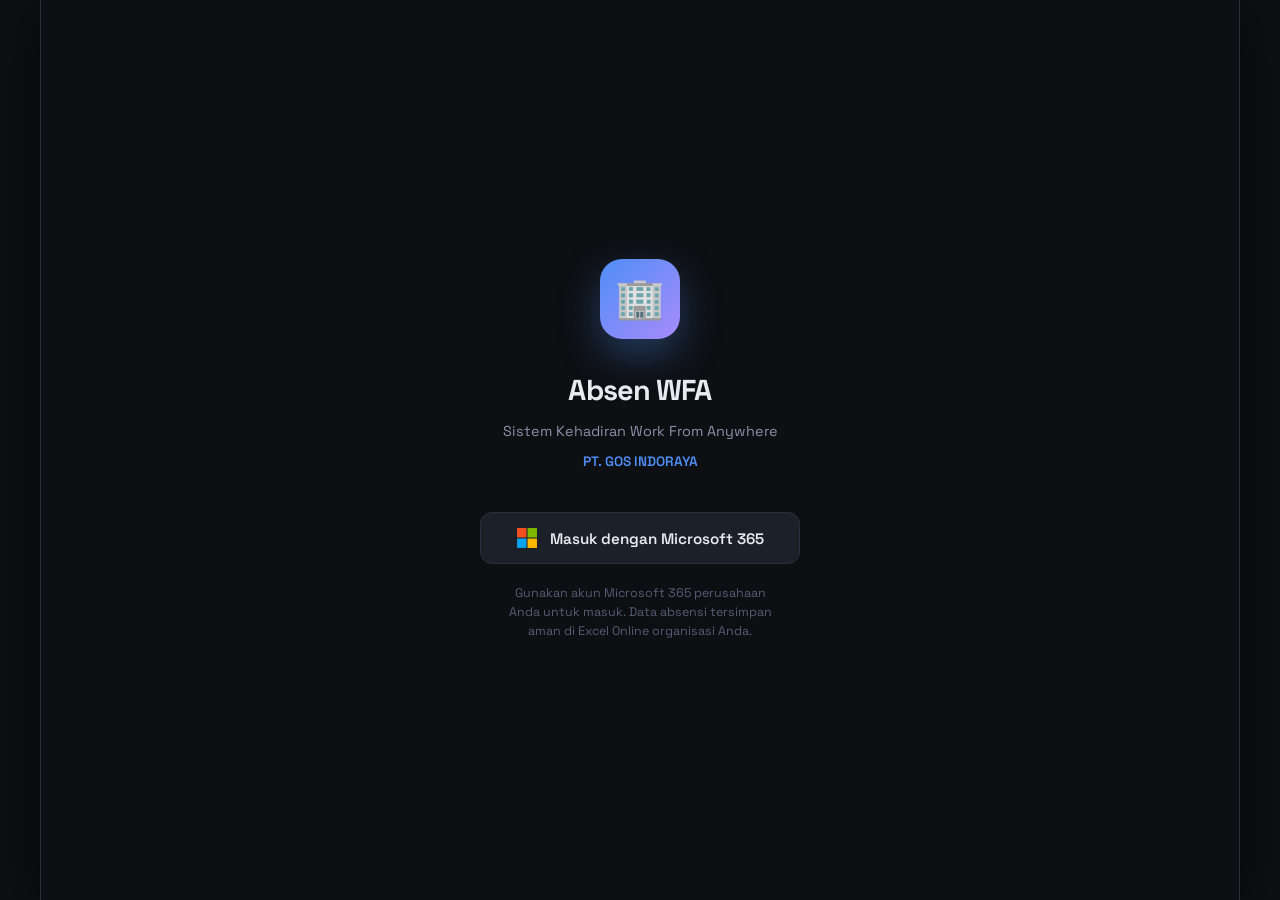
==== index.html @ fa34c110 "Add files via upload" ====
<!DOCTYPE html>
<html lang="id">
<head>
  <meta charset="UTF-8">
  <meta name="viewport" content="width=device-width, initial-scale=1.0, viewport-fit=cover">
  <meta name="theme-color" content="#0d0f12">
  <meta name="description" content="Sistem Absensi WFA Karyawan berbasis Microsoft 365">
  
  <!-- PWA Meta -->
  <meta name="apple-mobile-web-app-capable" content="yes">
  <meta name="apple-mobile-web-app-status-bar-style" content="black-translucent">
  <meta name="apple-mobile-web-app-title" content="Absen WFA">
  <meta name="mobile-web-app-capable" content="yes">
  
  <!-- Icons -->
  <link rel="icon" type="image/svg+xml" href="icons/icon.svg">
  <link rel="apple-touch-icon" href="icons/icon-192.png">
  <link rel="manifest" href="manifest.json">
  
  <!-- Stylesheet -->
  <link rel="stylesheet" href="css/style.css">
  
  <!-- MSAL.js dimuat secara lokal (bypass AdBlocker/DNS issues) -->
  <script src="js/msal-browser.min.js"></script>

  <title>Absen WFA CO</title>
</head>
<body>

<div id="app">

  <!-- ========== TOAST CONTAINER ========== -->
  <div id="toast-container" aria-live="polite"></div>

  <!-- ========== VIEW: LOADING ========== -->
  <div id="view-loading">
    <div class="loading-ring"></div>
    <p id="loading-text">Memulai aplikasi...</p>
  </div>

  <!-- ========== VIEW: LOGIN ========== -->
  <div id="view-login" class="hidden">
    <div class="login-logo" aria-hidden="true">🏢</div>
    <h1 class="login-title">Absen WFA</h1>
    <p class="login-subtitle">Sistem Kehadiran Work From Anywhere</p>
    <p class="company-name" id="company-name">PT. GOS INDORAYA</p>

    <button id="btn-login" class="btn-ms-login">
      <!-- Microsoft Logo SVG -->
      <svg viewBox="0 0 21 21" xmlns="http://www.w3.org/2000/svg" aria-hidden="true">
        <rect x="1" y="1" width="9" height="9" fill="#f25022"/>
        <rect x="11" y="1" width="9" height="9" fill="#7fba00"/>
        <rect x="1" y="11" width="9" height="9" fill="#00a4ef"/>
        <rect x="11" y="11" width="9" height="9" fill="#ffb900"/>
      </svg>
      Masuk dengan Microsoft 365
    </button>

    <p class="login-note">
      Gunakan akun Microsoft 365 perusahaan Anda untuk masuk.
      Data absensi tersimpan aman di Excel Online organisasi Anda.
    </p>

    <div id="login-error" class="error-msg hidden"></div>
  </div>

  <!-- ========== APP SHELL (setelah login) ========== -->
  <div id="app-shell" class="hidden">
    
    <!-- Top Bar -->
    <header class="topbar">
      <span class="topbar__logo">Absen<span>WFA</span></span>
      <div class="topbar__actions">
        <div class="user-avatar" id="topbar-avatar" title="Profil saya"></div>
        <button class="btn-icon" id="btn-logout" title="Keluar">
          <svg width="16" height="16" viewBox="0 0 24 24" fill="none" stroke="currentColor" stroke-width="2.5">
            <path d="M9 21H5a2 2 0 0 1-2-2V5a2 2 0 0 1 2-2h4M16 17l5-5-5-5M21 12H9"/>
          </svg>
        </button>
      </div>
    </header>

    <!-- Main Content Area -->
    <main class="main-content">

      <!-- ===== TAB 1: KALENDER WFA ===== -->
      <section id="view-calendar" class="hidden">
        <div class="section-header">
          <div>
            <h2 class="section-title">Kalender WFA Karyawan</h2>
            <p class="section-sub" id="calendar-month-label">-</p>
          </div>
        </div>
        <div class="month-nav">
          <button class="btn-sm" id="btn-cal-prev">◀</button>
          <button class="btn-sm" id="btn-cal-next">▶</button>
        </div>
        <div class="calendar-container">
          <div class="calendar-grid-header">
            <div>Sen</div><div>Sel</div><div>Rab</div><div>Kam</div><div>Jum</div><div>Sab</div><div>Min</div>
          </div>
          <div id="calendar-days-container" class="calendar-grid-days"></div>
        </div>
      </section>

      <!-- ===== TAB 2: ABSEN WFA ===== -->
      <section id="view-absen" class="hidden">
        
        <!-- Greeting Card -->
        <div class="greeting-card">
          <div class="greeting-top">
            <div class="user-avatar greeting-avatar" id="dash-avatar"></div>
            <div class="greeting-info">
              <h2 id="dash-nama">Nama Karyawan</h2>
              <p id="dash-jabatan">Jabatan • Departemen</p>
            </div>
          </div>
          <div class="live-clock" id="live-clock">--:--:--</div>
          <div class="tanggal-text" id="dash-tanggal">Hari, Tanggal</div>
        </div>

        <!-- Info WFA Hari Ini -->
        <div class="wfa-status-card" id="wfa-status-card">
          <p id="wfa-status-text">Memeriksa jadwal WFA...</p>
        </div>

        <!-- Dashboard Absensi (Hanya tampil jika ada jadwal WFA hari ini) -->
        <div id="absen-dashboard-content" class="hidden">
          <!-- Status Hari Ini -->
          <div class="today-card">
            <div class="today-card__header">
              <span class="today-card__title">Status Hari Ini</span>
              <span class="status-badge" id="dash-status">Belum Absen</span>
            </div>
            <div class="stat-row">
              <div class="stat-card">
                <div class="stat-card__label">Masuk</div>
                <div class="stat-card__value" id="dash-masuk">--:--</div>
              </div>
              <div class="stat-card">
                <div class="stat-card__label">Keluar</div>
                <div class="stat-card__value" id="dash-keluar">--:--</div>
              </div>
              <div class="stat-card">
                <div class="stat-card__label">Durasi</div>
                <div class="stat-card__value" id="dash-durasi">--</div>
              </div>
            </div>
          </div>

          <!-- Tombol Absen -->
          <div class="absen-btns">
            <button class="btn-absen btn-absen--masuk" id="btn-absen-masuk">
              <span class="btn-absen__icon">🟢</span>
              <span>Absen Masuk</span>
              <span class="btn-absen__time" id="info-jam-masuk">07:00–10:00</span>
            </button>
            <button class="btn-absen btn-absen--keluar btn--disabled" id="btn-absen-keluar" disabled>
              <span class="btn-absen__icon">🔴</span>
              <span>Absen Keluar</span>
              <span class="btn-absen__time" id="info-jam-keluar">16:00–20:00</span>
            </button>
          </div>
        </div>

      </section>

      <!-- ===== TAB 3: REQUEST WFA ===== -->
      <section id="view-request" class="hidden">
        <div class="section-header">
          <div>
            <h2 class="section-title">Pengajuan Jadwal WFA</h2>
            <p class="section-sub">Pilih tanggal WFA yang Anda ajukan</p>
          </div>
        </div>

        <!-- Date Picker Card -->
        <div class="request-card">
          <div class="picker-nav">
            <button class="btn-sm" id="btn-picker-prev">◀</button>
            <span id="picker-month-label">-</span>
            <button class="btn-sm" id="btn-picker-next">▶</button>
          </div>
          <div class="picker-grid-header">
            <div>S</div><div>S</div><div>R</div><div>K</div><div>J</div><div>S</div><div>M</div>
          </div>
          <div id="picker-days-container" class="picker-grid-days"></div>
        </div>

        <!-- Form Details -->
        <div class="request-card" style="margin-top: 16px;">
          <h3 class="card-title">Rangkuman Pengajuan</h3>
          <div class="selected-dates-wrapper">
            <span class="form-label" style="display:block; margin-bottom: 8px;">Tanggal Terpilih:</span>
            <div id="selected-dates-list" class="selected-dates-list">
              <span class="empty-text">Belum ada tanggal dipilih. Klik pada kalender di atas.</span>
            </div>
          </div>

          <div class="form-group" style="margin-top: 16px;">
            <label for="req-catatan" class="form-label">Catatan / Alasan WFA *</label>
            <textarea id="req-catatan" class="form-textarea" placeholder="Tuliskan alasan pengajuan WFA Anda..." required></textarea>
          </div>

          <div class="manager-info" id="manager-info-container">
            <span class="label">Atasan yang Menyetujui:</span>
            <strong id="req-manager-email">Memuat data...</strong>
          </div>

          <button class="btn-primary" id="btn-submit-request" style="width: 100%; margin-top: 16px;" disabled>
            Kirim Pengajuan WFA
          </button>
        </div>
      </section>

      <!-- ===== VIEW: PERSATUAN / APPROVAL ATASAN (URL ROUTING) ===== -->
      <section id="view-approval" class="hidden">
        <div class="approval-container">
          <h2 class="section-title" id="approval-title-text">Persetujuan Pengajuan WFA</h2>
          
          <div id="approval-loading-state">
            <div class="loading-ring"></div>
            <p style="margin-top: 10px;">Mengambil rincian pengajuan...</p>
          </div>

          <div id="approval-box-content" class="hidden">
            <div class="request-details-card">
              <div class="detail-row">
                <span class="detail-lbl">Karyawan:</span>
                <strong id="app-nama">-</strong>
              </div>
              <div class="detail-row">
                <span class="detail-lbl">NIP:</span>
                <span id="app-nip">-</span>
              </div>
              <div class="detail-row">
                <span class="detail-lbl">Tanggal WFA:</span>
                <div id="app-tanggal-list" class="app-dates-list"></div>
              </div>
              <div class="detail-row" style="flex-direction: column; align-items: flex-start; gap: 4px;">
                <span class="detail-lbl">Alasan Karyawan:</span>
                <p id="app-catatan-karyawan" class="app-comment-p">-</p>
              </div>
            </div>

            <div class="form-group" style="margin-top: 16px;">
              <label for="app-catatan-atasan" class="form-label" id="app-label-atasan">Catatan / Alasan Persetujuan</label>
              <textarea id="app-catatan-atasan" class="form-textarea" placeholder="Contoh: Disetujui, harap standby di Teams..."></textarea>
            </div>

            <div class="approval-actions" style="margin-top: 20px;">
              <button class="btn-primary" id="btn-confirm-approval" style="width: 100%;">
                Konfirmasi Persetujuan
              </button>
              <button class="btn-secondary" id="btn-cancel-approval" style="width: 100%; margin-top: 8px;">
                Batal & Buka Kalender
              </button>
            </div>
          </div>
        </div>
      </section>

      <!-- ===== REKAP (Admin) ===== -->
      <section id="view-rekap" class="hidden">
        <div class="section-header">
          <div>
            <h2 class="section-title">Rekap Absensi</h2>
            <p class="section-sub" id="rekap-periode">-</p>
          </div>
          <button class="btn-sm" id="btn-export-csv">↓ CSV</button>
        </div>
        <div class="search-bar">
          <input type="search" class="search-input" id="rekap-search" 
                 placeholder="Cari nama / NIP...">
        </div>
        <div class="table-wrapper">
          <table class="rekap-table">
            <thead>
              <tr>
                <th>NIP</th>
                <th>Nama</th>
                <th>Tanggal</th>
                <th>Masuk</th>
                <th>Keluar</th>
                <th>Status</th>
              </tr>
            </thead>
            <tbody id="rekap-tbody">
              <tr><td colspan="6" class="loading-cell">Pilih menu untuk memuat.</td></tr>
            </tbody>
          </table>
        </div>
      </section>

      <!-- ===== KARYAWAN (Admin) ===== -->
      <section id="view-karyawan" class="hidden">
        <div class="section-header">
          <h2 class="section-title">Data Karyawan</h2>
        </div>
        <div id="karyawan-list">
          <p class="empty-state">Pilih menu untuk memuat.</p>
        </div>
      </section>

    </main><!-- end main-content -->

    <!-- Bottom Navigation -->
    <nav class="bottom-nav">
      <button class="nav__item nav__item--active" data-nav="calendar">
        <div class="nav__icon">📅</div>
        <span>Kalender WFA</span>
      </button>
      <button class="nav__item" data-nav="absen">
        <div class="nav__icon">🕒</div>
        <span>Absen WFA</span>
      </button>
      <button class="nav__item" data-nav="request">
        <div class="nav__icon">✍️</div>
        <span>Request WFA</span>
      </button>
    </nav>

    <!-- FAB tambah karyawan -->
    <button class="fab hidden" id="btn-tambah-karyawan" title="Tambah Karyawan">+</button>

  </div><!-- end app-shell -->

</div><!-- end #app -->

<!-- ========== MODAL ABSEN ========== -->
<div id="modal-absen" class="modal hidden" role="dialog" aria-modal="true" aria-labelledby="modal-absen-title">
  <div class="modal__sheet">
    <div class="modal__handle"></div>
    <div class="modal__header">
      <h2 class="modal__title" id="modal-absen-title">Absen Masuk</h2>
      <button class="btn-icon" id="btn-close-modal" aria-label="Tutup">✕</button>
    </div>

    <!-- Keterangan -->
    <div class="form-group" style="margin-top: 15px;">
      <label for="absen-keterangan" class="form-label">Keterangan (opsional)</label>
      <textarea id="absen-keterangan" class="form-textarea" 
                placeholder="Contoh: WFA dari rumah, koneksi internet lancar..."></textarea>
    </div>

    <!-- Submit -->
    <button class="btn-primary" id="btn-submit-absen" style="width: 100%; margin-top: 15px;">
      Absen Sekarang
    </button>
  </div>
</div>

<!-- ========== MODAL TAMBAH KARYAWAN ========== -->
<div id="modal-karyawan" class="modal-karyawan hidden" role="dialog" aria-modal="true">
  <div class="modal-karyawan__content">
    <div class="modal__header" style="margin-bottom:20px;">
      <h2 class="modal__title">Tambah Karyawan</h2>
      <button class="btn-icon" id="btn-close-karyawan">✕</button>
    </div>
    
    <form id="form-karyawan" onsubmit="return false;">
      <div class="form-group">
        <label class="form-label">NIP *</label>
        <input type="text" id="k-nip" class="form-input" placeholder="Contoh: 20240001" required>
      </div>
      <div class="form-group">
        <label class="form-label">Nama Lengkap *</label>
        <input type="text" id="k-nama" class="form-input" placeholder="Nama lengkap karyawan" required>
      </div>
      <div class="form-group">
        <label class="form-label">Email Microsoft 365 *</label>
        <input type="email" id="k-email" class="form-input" placeholder="nama@perusahaan.com" required>
      </div>
      <div class="form-group">
        <label class="form-label">Departemen</label>
        <input type="text" id="k-departemen" class="form-input" placeholder="Contoh: Engineering">
      </div>
      <div class="form-group">
        <label class="form-label">Jabatan</label>
        <input type="text" id="k-jabatan" class="form-input" placeholder="Contoh: Software Engineer">
      </div>
      <button type="button" class="btn-primary" id="btn-simpan-karyawan">Simpan</button>
    </form>
  </div>
</div>

<!-- ========== MODAL DETAIL CALENDAR WFA ========== -->
<div id="modal-calendar-detail" class="modal hidden" role="dialog" aria-modal="true" aria-labelledby="modal-calendar-title">
  <div class="modal__sheet">
    <div class="modal__handle"></div>
    <div class="modal__header">
      <h2 class="modal__title" id="modal-calendar-title">Karyawan WFA</h2>
      <button class="btn-icon" id="btn-close-calendar-modal" aria-label="Tutup">✕</button>
    </div>
    
    <div id="calendar-detail-date" style="font-size: 0.95rem; color: var(--accent); font-weight: 600; margin-bottom: 16px; font-family: var(--font-mono);">
      Rabu, 20 Mei 2026
    </div>
    
    <div id="calendar-detail-list" style="display: flex; flex-direction: column; gap: 10px; max-height: 50vh; overflow-y: auto; padding-right: 4px;">
      <!-- List of employees WFA will be appended here dynamically -->
    </div>
  </div>
</div>

<!-- ========== SCRIPTS ========== -->
<script type="module" src="js/app.js"></script>

<script>
  // Tampilkan nama perusahaan dari config
  // (akan diupdate setelah config.js load)
  document.addEventListener('DOMContentLoaded', () => {
    // Fallback jika module belum load
    setTimeout(() => {
      try {
        const companyEl = document.getElementById('company-name');
        if (companyEl && typeof APP_CONFIG !== 'undefined') {
          companyEl.textContent = APP_CONFIG.namaPerusahaan;
        }
      } catch(e) {}
    }, 500);
  });

  // App shell toggle helper
  function showAppShell(show) {
    const shell = document.getElementById('app-shell');
    if (shell) shell.classList.toggle('hidden', !show);
  }

  // Register Service Worker untuk PWA
  if ('serviceWorker' in navigator) {
    window.addEventListener('load', () => {
      navigator.serviceWorker.register('./sw.js')
        .then(reg => console.log('SW registered:', reg.scope))
        .catch(err => console.warn('SW registration failed:', err));
    });
  }
</script>

</body>
</html>
---- css/style.css ----
/* ============================================================
   STYLE.CSS - Absen WFA - Dark Industrial Theme
   ============================================================ */

@import url('https://fonts.googleapis.com/css2?family=Space+Grotesk:wght@300;400;500;600;700&family=JetBrains+Mono:wght@400;500&display=swap');

/* ============================================================
   CSS VARIABLES
   ============================================================ */
:root {
  --bg-base: #0d0f12;
  --bg-surface: #151820;
  --bg-card: #1c2028;
  --bg-elevated: #242830;
  --bg-input: #1a1e26;
  
  --border: #2a2f3d;
  --border-subtle: #1e2330;
  
  --text-primary: #e8eaf0;
  --text-secondary: #8b91a8;
  --text-muted: #555d74;
  
  --accent: #4f8ef7;
  --accent-dim: rgba(79, 142, 247, 0.12);
  --accent-hover: #6ba3ff;
  
  --green: #2dcc8f;
  --green-dim: rgba(45, 204, 143, 0.12);
  --yellow: #f0b429;
  --yellow-dim: rgba(240, 180, 41, 0.12);
  --red: #f05252;
  --red-dim: rgba(240, 82, 82, 0.12);
  --purple: #a78bfa;
  
  --radius-sm: 6px;
  --radius: 12px;
  --radius-lg: 18px;
  --radius-xl: 24px;
  
  --shadow: 0 4px 24px rgba(0,0,0,0.4);
  --shadow-lg: 0 12px 48px rgba(0,0,0,0.6);
  
  --nav-height: 64px;
  --font-mono: 'JetBrains Mono', monospace;
}

/* ============================================================
   RESET & BASE
   ============================================================ */
*, *::before, *::after { box-sizing: border-box; margin: 0; padding: 0; }

html {
  font-size: 16px;
  -webkit-text-size-adjust: 100%;
  height: -webkit-fill-available;
}

body {
  font-family: 'Space Grotesk', sans-serif;
  background: var(--bg-base);
  color: var(--text-primary);
  min-height: 100vh;
  min-height: -webkit-fill-available;
  overflow-x: hidden;
  line-height: 1.6;
}

/* ============================================================
   UTILITY
   ============================================================ */
.hidden { display: none !important; }
.sr-only { position: absolute; width: 1px; height: 1px; overflow: hidden; clip: rect(0,0,0,0); }

/* ============================================================
   APP SHELL
   ============================================================ */
#app {
  width: 100%;
  max-width: 100%;
  margin: 0 auto;
  min-height: 100vh;
  min-height: -webkit-fill-available;
  position: relative;
  display: flex;
  flex-direction: column;
}

/* ============================================================
   TOP BAR
   ============================================================ */
.topbar {
  position: sticky;
  top: 0;
  z-index: 100;
  background: var(--bg-base);
  border-bottom: 1px solid var(--border-subtle);
  padding: 12px 20px;
  display: flex;
  align-items: center;
  justify-content: space-between;
  backdrop-filter: blur(12px);
  -webkit-backdrop-filter: blur(12px);
}

.topbar__logo {
  font-weight: 700;
  font-size: 1.1rem;
  letter-spacing: -0.02em;
  color: var(--text-primary);
}

.topbar__logo span {
  color: var(--accent);
}

.topbar__actions {
  display: flex;
  align-items: center;
  gap: 10px;
}

.user-avatar {
  width: 36px;
  height: 36px;
  border-radius: 50%;
  background: var(--accent-dim);
  border: 2px solid var(--accent);
  display: flex;
  align-items: center;
  justify-content: center;
  font-size: 0.75rem;
  font-weight: 700;
  color: var(--accent);
  background-size: cover;
  background-position: center;
  cursor: pointer;
}

.btn-icon {
  width: 36px;
  height: 36px;
  border-radius: var(--radius-sm);
  background: transparent;
  border: 1px solid var(--border);
  color: var(--text-secondary);
  cursor: pointer;
  display: flex;
  align-items: center;
  justify-content: center;
  font-size: 1rem;
  transition: all 0.2s;
}

.btn-icon:hover {
  border-color: var(--accent);
  color: var(--accent);
  background: var(--accent-dim);
}

/* ============================================================
   MAIN CONTENT
   ============================================================ */
.main-content {
  flex: 1;
  overflow-y: auto;
  padding: 20px;
  padding-bottom: calc(var(--nav-height) + 20px);
}

/* ============================================================
   BOTTOM NAVIGATION
   ============================================================ */
.bottom-nav {
  position: fixed;
  bottom: 0;
  left: 50%;
  transform: translateX(-50%);
  width: 100%;
  max-width: 100%;
  height: var(--nav-height);
  background: var(--bg-surface);
  border-top: 1px solid var(--border);
  display: flex;
  align-items: center;
  justify-content: space-around;
  z-index: 100;
  padding: 0 8px;
  padding-bottom: env(safe-area-inset-bottom, 0);
}

.nav__item {
  flex: 1;
  display: flex;
  flex-direction: column;
  align-items: center;
  gap: 3px;
  padding: 8px 4px;
  border-radius: var(--radius-sm);
  cursor: pointer;
  border: none;
  background: transparent;
  color: var(--text-muted);
  font-family: inherit;
  font-size: 0.68rem;
  font-weight: 500;
  transition: all 0.2s;
  -webkit-tap-highlight-color: transparent;
}

.nav__item:hover,
.nav__item--active {
  color: var(--accent);
}

.nav__item--active .nav__icon {
  background: var(--accent-dim);
  border-color: var(--accent);
}

.nav__icon {
  width: 36px;
  height: 36px;
  border-radius: 10px;
  display: flex;
  align-items: center;
  justify-content: center;
  font-size: 1.1rem;
  border: 1px solid transparent;
  transition: all 0.2s;
}

/* ============================================================
   LOGIN VIEW
   ============================================================ */
#view-login {
  display: flex;
  flex-direction: column;
  align-items: center;
  justify-content: center;
  min-height: 100vh;
  padding: 32px 24px;
  text-align: center;
  background: var(--bg-base);
}

.login-logo {
  width: 80px;
  height: 80px;
  border-radius: 22px;
  background: linear-gradient(135deg, var(--accent) 0%, var(--purple) 100%);
  display: flex;
  align-items: center;
  justify-content: center;
  font-size: 2.5rem;
  margin-bottom: 28px;
  box-shadow: 0 16px 40px rgba(79, 142, 247, 0.35);
  animation: float 3s ease-in-out infinite;
}

@keyframes float {
  0%, 100% { transform: translateY(0); }
  50% { transform: translateY(-8px); }
}

.login-title {
  font-size: 1.8rem;
  font-weight: 700;
  letter-spacing: -0.03em;
  margin-bottom: 6px;
}

.login-subtitle {
  color: var(--text-secondary);
  font-size: 0.9rem;
  margin-bottom: 8px;
}

.company-name {
  font-size: 0.85rem;
  color: var(--accent);
  font-weight: 600;
  margin-bottom: 40px;
}

.btn-ms-login {
  display: flex;
  align-items: center;
  gap: 12px;
  background: var(--bg-card);
  border: 1px solid var(--border);
  border-radius: var(--radius);
  padding: 14px 28px;
  color: var(--text-primary);
  font-family: inherit;
  font-size: 0.95rem;
  font-weight: 600;
  cursor: pointer;
  transition: all 0.25s;
  width: 100%;
  justify-content: center;
  max-width: 320px;
}

.btn-ms-login:hover {
  border-color: var(--accent);
  background: var(--accent-dim);
  box-shadow: 0 0 0 4px rgba(79,142,247,0.1);
}

.btn-ms-login svg {
  width: 22px;
  height: 22px;
  flex-shrink: 0;
}

.login-note {
  margin-top: 20px;
  font-size: 0.78rem;
  color: var(--text-muted);
  max-width: 280px;
  line-height: 1.5;
}

.error-msg {
  margin-top: 16px;
  padding: 10px 16px;
  background: var(--red-dim);
  border: 1px solid var(--red);
  border-radius: var(--radius-sm);
  color: var(--red);
  font-size: 0.85rem;
  max-width: 320px;
}

/* ============================================================
   LOADING VIEW
   ============================================================ */
#view-loading {
  display: flex;
  flex-direction: column;
  align-items: center;
  justify-content: center;
  min-height: 100vh;
  gap: 16px;
}

.loading-ring {
  width: 48px;
  height: 48px;
  border: 3px solid var(--border);
  border-top-color: var(--accent);
  border-radius: 50%;
  animation: spin 0.8s linear infinite;
}

@keyframes spin { to { transform: rotate(360deg); } }

#loading-text {
  color: var(--text-secondary);
  font-size: 0.9rem;
}

/* ============================================================
   DASHBOARD VIEW
   ============================================================ */
.greeting-card {
  background: linear-gradient(135deg, rgba(79,142,247,0.15) 0%, rgba(167,139,250,0.08) 100%);
  border: 1px solid rgba(79,142,247,0.2);
  border-radius: var(--radius-lg);
  padding: 20px;
  margin-bottom: 20px;
  position: relative;
  overflow: hidden;
}

.greeting-card::before {
  content: '';
  position: absolute;
  top: -40px;
  right: -40px;
  width: 120px;
  height: 120px;
  border-radius: 50%;
  background: rgba(79,142,247,0.08);
}

.greeting-top {
  display: flex;
  align-items: center;
  gap: 14px;
  margin-bottom: 14px;
}

.greeting-avatar {
  width: 52px;
  height: 52px;
  border-radius: 16px;
  background: var(--accent-dim);
  border: 2px solid var(--accent);
  display: flex;
  align-items: center;
  justify-content: center;
  font-size: 1rem;
  font-weight: 700;
  color: var(--accent);
  background-size: cover;
  background-position: center;
  flex-shrink: 0;
}

.greeting-info h2 {
  font-size: 1.05rem;
  font-weight: 700;
  margin-bottom: 2px;
}

.greeting-info p {
  font-size: 0.78rem;
  color: var(--text-secondary);
}

.live-clock {
  font-family: var(--font-mono);
  font-size: 2.2rem;
  font-weight: 500;
  letter-spacing: 0.02em;
  color: var(--text-primary);
  margin-bottom: 4px;
}

.tanggal-text {
  font-size: 0.8rem;
  color: var(--text-secondary);
}

/* Stat row */
.stat-row {
  display: grid;
  grid-template-columns: repeat(3, 1fr);
  gap: 10px;
  margin-bottom: 20px;
}

.stat-card {
  background: var(--bg-card);
  border: 1px solid var(--border);
  border-radius: var(--radius);
  padding: 14px 12px;
  text-align: center;
}

.stat-card__label {
  font-size: 0.7rem;
  color: var(--text-muted);
  text-transform: uppercase;
  letter-spacing: 0.05em;
  margin-bottom: 6px;
}

.stat-card__value {
  font-family: var(--font-mono);
  font-size: 1.2rem;
  font-weight: 600;
  color: var(--text-primary);
}

/* Today status card */
.today-card {
  background: var(--bg-card);
  border: 1px solid var(--border);
  border-radius: var(--radius-lg);
  padding: 18px;
  margin-bottom: 20px;
}

.today-card__header {
  display: flex;
  justify-content: space-between;
  align-items: center;
  margin-bottom: 14px;
}

.today-card__title {
  font-size: 0.8rem;
  text-transform: uppercase;
  letter-spacing: 0.08em;
  color: var(--text-muted);
  font-weight: 600;
}

/* Absen action buttons */
.absen-btns {
  display: grid;
  grid-template-columns: 1fr 1fr;
  gap: 12px;
  margin-bottom: 20px;
}

.btn-absen {
  border: none;
  border-radius: var(--radius);
  padding: 18px 16px;
  font-family: inherit;
  font-weight: 700;
  font-size: 0.95rem;
  cursor: pointer;
  display: flex;
  flex-direction: column;
  align-items: center;
  gap: 8px;
  transition: all 0.2s;
  -webkit-tap-highlight-color: transparent;
}

.btn-absen__icon {
  font-size: 1.8rem;
}

.btn-absen__time {
  font-size: 0.75rem;
  font-weight: 500;
  opacity: 0.8;
  font-family: var(--font-mono);
  margin-top: -2px;
}

.btn-absen--masuk {
  background: linear-gradient(135deg, #1a3a2a 0%, #143326 100%);
  border: 1px solid rgba(45, 204, 143, 0.3);
  color: var(--green);
}

.btn-absen--masuk:hover:not(:disabled) {
  background: linear-gradient(135deg, #1f4832 0%, #193d2e 100%);
  box-shadow: 0 8px 24px rgba(45, 204, 143, 0.2);
  transform: translateY(-2px);
}

.btn-absen--keluar {
  background: linear-gradient(135deg, #2a1a38 0%, #241431 100%);
  border: 1px solid rgba(167, 139, 250, 0.3);
  color: var(--purple);
}

.btn-absen--keluar:hover:not(:disabled) {
  background: linear-gradient(135deg, #321f44 0%, #2c1a3d 100%);
  box-shadow: 0 8px 24px rgba(167, 139, 250, 0.2);
  transform: translateY(-2px);
}

.btn-absen.btn--disabled,
.btn-absen:disabled {
  opacity: 0.35;
  cursor: not-allowed;
  transform: none !important;
  box-shadow: none !important;
}

/* ============================================================
   STATUS BADGES
   ============================================================ */
.status-badge {
  display: inline-flex;
  align-items: center;
  padding: 3px 10px;
  border-radius: 100px;
  font-size: 0.72rem;
  font-weight: 600;
  letter-spacing: 0.02em;
}

.status--success {
  background: var(--green-dim);
  color: var(--green);
  border: 1px solid rgba(45,204,143,0.25);
}

.status--warning {
  background: var(--yellow-dim);
  color: var(--yellow);
  border: 1px solid rgba(240,180,41,0.25);
}

.status--danger {
  background: var(--red-dim);
  color: var(--red);
  border: 1px solid rgba(240,82,82,0.25);
}

.status--pending {
  background: rgba(139,145,168,0.12);
  color: var(--text-secondary);
  border: 1px solid var(--border);
}

/* ============================================================
   SECTION HEADERS
   ============================================================ */
.section-header {
  display: flex;
  align-items: center;
  justify-content: space-between;
  margin-bottom: 14px;
}

.section-title {
  font-size: 1rem;
  font-weight: 700;
  letter-spacing: -0.02em;
}

.section-sub {
  font-size: 0.8rem;
  color: var(--text-secondary);
}

/* Month navigation (Riwayat prev/next) */
.month-nav {
  display: flex;
  gap: 8px;
  margin-bottom: 14px;
}

.month-nav .btn-sm {
  flex: 1;
  text-align: center;
}

/* ============================================================
   RIWAYAT CARDS
   ============================================================ */
.riwayat-card {
  background: var(--bg-card);
  border: 1px solid var(--border);
  border-radius: var(--radius);
  padding: 14px 16px;
  margin-bottom: 10px;
  cursor: pointer;
  transition: border-color 0.2s;
}

.riwayat-card:hover {
  border-color: var(--accent);
}

.riwayat-card__header {
  display: flex;
  justify-content: space-between;
  align-items: flex-start;
  gap: 12px;
}

.riwayat-card__tanggal {
  font-weight: 600;
  font-size: 0.88rem;
  margin-bottom: 5px;
}

.riwayat-card__times {
  display: flex;
  align-items: center;
  gap: 8px;
}

.time-entry {
  display: flex;
  flex-direction: column;
  align-items: center;
}

.time-label {
  font-size: 0.62rem;
  color: var(--text-muted);
  text-transform: uppercase;
}

.time-val {
  font-family: var(--font-mono);
  font-size: 0.85rem;
  font-weight: 500;
}

.time-divider {
  color: var(--text-muted);
  font-size: 0.75rem;
  margin-top: 6px;
}

.riwayat-card__ket {
  margin-top: 8px;
  font-size: 0.78rem;
  color: var(--text-secondary);
  padding: 6px 10px;
  background: var(--bg-elevated);
  border-radius: var(--radius-sm);
}

.riwayat-card__detail {
  margin-top: 12px;
  padding-top: 12px;
  border-top: 1px solid var(--border-subtle);
  display: flex;
  gap: 10px;
  flex-wrap: wrap;
  align-items: flex-start;
}

.thumb-foto {
  width: 80px;
  height: 80px;
  object-fit: cover;
  border-radius: var(--radius-sm);
  border: 1px solid var(--border);
}

.loc-text {
  font-size: 0.72rem;
  color: var(--text-muted);
  font-family: var(--font-mono);
  width: 100%;
}

/* ============================================================
   REKAP TABLE
   ============================================================ */
.search-bar {
  display: flex;
  gap: 10px;
  margin-bottom: 16px;
}

.search-input {
  flex: 1;
  background: var(--bg-input);
  border: 1px solid var(--border);
  border-radius: var(--radius-sm);
  padding: 10px 14px;
  color: var(--text-primary);
  font-family: inherit;
  font-size: 0.88rem;
  outline: none;
  transition: border-color 0.2s;
}

.search-input:focus {
  border-color: var(--accent);
}

.search-input::placeholder {
  color: var(--text-muted);
}

.btn-sm {
  padding: 8px 14px;
  border-radius: var(--radius-sm);
  border: 1px solid var(--border);
  background: var(--bg-elevated);
  color: var(--text-secondary);
  font-family: inherit;
  font-size: 0.8rem;
  font-weight: 600;
  cursor: pointer;
  transition: all 0.2s;
  white-space: nowrap;
}

.btn-sm:hover {
  border-color: var(--green);
  color: var(--green);
}

.table-wrapper {
  overflow-x: auto;
  border-radius: var(--radius);
  border: 1px solid var(--border);
}

.rekap-table {
  width: 100%;
  border-collapse: collapse;
  font-size: 0.82rem;
}

.rekap-table th {
  background: var(--bg-elevated);
  padding: 10px 12px;
  text-align: left;
  font-size: 0.72rem;
  text-transform: uppercase;
  letter-spacing: 0.05em;
  color: var(--text-muted);
  white-space: nowrap;
}

.rekap-table td {
  padding: 10px 12px;
  border-top: 1px solid var(--border-subtle);
  color: var(--text-primary);
  white-space: nowrap;
}

.rekap-table tr:hover td {
  background: var(--bg-elevated);
}

.loading-cell, .empty-state {
  text-align: center;
  color: var(--text-muted);
  padding: 32px !important;
  font-size: 0.85rem;
}

/* ============================================================
   KARYAWAN CARDS
   ============================================================ */
.karyawan-card {
  display: flex;
  align-items: center;
  gap: 14px;
  background: var(--bg-card);
  border: 1px solid var(--border);
  border-radius: var(--radius);
  padding: 14px 16px;
  margin-bottom: 10px;
}

.karyawan-avatar {
  width: 46px;
  height: 46px;
  border-radius: 14px;
  background: var(--accent-dim);
  border: 1.5px solid var(--accent);
  display: flex;
  align-items: center;
  justify-content: center;
  font-size: 0.85rem;
  font-weight: 700;
  color: var(--accent);
  flex-shrink: 0;
}

.karyawan-info {
  flex: 1;
  min-width: 0;
}

.karyawan-nama {
  font-weight: 600;
  font-size: 0.9rem;
  margin-bottom: 2px;
  overflow: hidden;
  text-overflow: ellipsis;
  white-space: nowrap;
}

.karyawan-sub {
  font-size: 0.75rem;
  color: var(--text-secondary);
  overflow: hidden;
  text-overflow: ellipsis;
  white-space: nowrap;
}

.karyawan-nip {
  font-size: 0.7rem;
  color: var(--text-muted);
  font-family: var(--font-mono);
  margin-top: 2px;
}

/* FAB */
.fab {
  position: fixed;
  bottom: calc(var(--nav-height) + 16px);
  right: calc(50% - 240px + 16px);
  width: 52px;
  height: 52px;
  border-radius: 16px;
  background: var(--accent);
  border: none;
  color: white;
  font-size: 1.5rem;
  cursor: pointer;
  box-shadow: 0 8px 24px rgba(79,142,247,0.4);
  display: flex;
  align-items: center;
  justify-content: center;
  transition: all 0.2s;
  z-index: 90;
}

.fab:hover {
  transform: scale(1.1);
  box-shadow: 0 12px 32px rgba(79,142,247,0.5);
}

/* ============================================================
   MODAL
   ============================================================ */
.modal {
  position: fixed;
  inset: 0;
  background: rgba(0,0,0,0.7);
  backdrop-filter: blur(4px);
  z-index: 200;
  display: flex;
  align-items: flex-end;
  opacity: 0;
  pointer-events: none;
  transition: opacity 0.3s;
}

.modal--show {
  opacity: 1;
  pointer-events: all;
}

.modal__sheet {
  background: var(--bg-surface);
  border-top-left-radius: var(--radius-xl);
  border-top-right-radius: var(--radius-xl);
  width: 100%;
  max-height: 92vh;
  overflow-y: auto;
  padding: 0 20px 40px;
  transform: translateY(100%);
  transition: transform 0.3s cubic-bezier(0.34, 1.56, 0.64, 1);
  border-top: 1px solid var(--border);
}

.modal--show .modal__sheet {
  transform: translateY(0);
}

.modal__handle {
  width: 40px;
  height: 4px;
  background: var(--border);
  border-radius: 100px;
  margin: 12px auto 20px;
}

@media (min-width: 768px) {
  .modal {
    align-items: center;
    justify-content: center;
  }
  .modal__sheet {
    max-width: 480px;
    border-radius: var(--radius-xl);
    border: 1px solid var(--border);
    transform: scale(0.9) translateY(20px);
    transition: transform 0.3s cubic-bezier(0.34, 1.56, 0.64, 1), opacity 0.3s;
    opacity: 0;
    margin: 0 auto;
  }
  .modal--show .modal__sheet {
    transform: scale(1) translateY(0);
    opacity: 1;
  }
}

.modal__header {
  display: flex;
  align-items: center;
  justify-content: space-between;
  margin-bottom: 20px;
}

.modal__title {
  font-size: 1.2rem;
  font-weight: 700;
}

/* Camera */
.camera-wrapper {
  position: relative;
  border-radius: var(--radius);
  overflow: hidden;
  background: #000;
  aspect-ratio: 4/3;
  margin-bottom: 16px;
}

#camera-video {
  width: 100%;
  height: 100%;
  object-fit: cover;
  transform: scaleX(-1);
}

#foto-preview {
  width: 100%;
  height: 100%;
  object-fit: cover;
}

.camera-overlay {
  position: absolute;
  inset: 0;
  display: flex;
  align-items: center;
  justify-content: center;
  pointer-events: none;
}

.camera-frame {
  width: 70%;
  aspect-ratio: 1;
  border: 2px solid rgba(255,255,255,0.3);
  border-radius: 50%;
}

/* Location info */
.loc-info {
  font-size: 0.78rem;
  color: var(--text-secondary);
  margin-bottom: 14px;
  padding: 8px 12px;
  background: var(--bg-input);
  border-radius: var(--radius-sm);
  border: 1px solid var(--border-subtle);
}

/* Form inputs */
.form-group {
  margin-bottom: 14px;
}

.form-label {
  display: block;
  font-size: 0.78rem;
  font-weight: 600;
  color: var(--text-secondary);
  margin-bottom: 6px;
  text-transform: uppercase;
  letter-spacing: 0.05em;
}

.form-input, .form-textarea {
  width: 100%;
  background: var(--bg-input);
  border: 1px solid var(--border);
  border-radius: var(--radius-sm);
  padding: 11px 14px;
  color: var(--text-primary);
  font-family: inherit;
  font-size: 0.9rem;
  outline: none;
  transition: border-color 0.2s;
}

.form-input:focus, .form-textarea:focus {
  border-color: var(--accent);
  box-shadow: 0 0 0 3px var(--accent-dim);
}

.form-textarea {
  resize: vertical;
  min-height: 72px;
}

/* Camera action buttons */
.camera-actions {
  display: flex;
  gap: 10px;
  margin-bottom: 14px;
}

/* Main buttons */
.btn-primary {
  width: 100%;
  padding: 14px;
  background: var(--accent);
  border: none;
  border-radius: var(--radius);
  color: white;
  font-family: inherit;
  font-size: 0.95rem;
  font-weight: 700;
  cursor: pointer;
  transition: all 0.2s;
  display: flex;
  align-items: center;
  justify-content: center;
  gap: 8px;
}

.btn-primary:hover:not(:disabled) {
  background: var(--accent-hover);
  box-shadow: 0 8px 24px rgba(79,142,247,0.35);
}

.btn-primary:disabled {
  opacity: 0.4;
  cursor: not-allowed;
}

.btn-secondary {
  flex: 1;
  padding: 11px;
  background: var(--bg-elevated);
  border: 1px solid var(--border);
  border-radius: var(--radius-sm);
  color: var(--text-primary);
  font-family: inherit;
  font-size: 0.88rem;
  font-weight: 600;
  cursor: pointer;
  transition: all 0.2s;
}

.btn-secondary:hover {
  border-color: var(--accent);
  color: var(--accent);
}

/* Modal form karyawan */
.modal-karyawan {
  position: fixed;
  inset: 0;
  background: rgba(0,0,0,0.7);
  backdrop-filter: blur(4px);
  z-index: 200;
  display: flex;
  align-items: center;
  justify-content: center;
  padding: 20px;
}

.modal-karyawan__content {
  background: var(--bg-surface);
  border: 1px solid var(--border);
  border-radius: var(--radius-xl);
  width: 100%;
  max-width: 400px;
  padding: 24px;
  max-height: 80vh;
  overflow-y: auto;
}

/* ============================================================
   SPINNER
   ============================================================ */
.spinner {
  width: 18px;
  height: 18px;
  border: 2px solid rgba(255,255,255,0.3);
  border-top-color: white;
  border-radius: 50%;
  animation: spin 0.7s linear infinite;
  display: inline-block;
}

/* ============================================================
   TOAST
   ============================================================ */
#toast-container {
  position: fixed;
  top: 16px;
  left: 50%;
  transform: translateX(-50%);
  z-index: 999;
  display: flex;
  flex-direction: column;
  gap: 8px;
  pointer-events: none;
  width: calc(100% - 32px);
  max-width: 420px;
}

.toast {
  display: flex;
  align-items: center;
  gap: 10px;
  padding: 12px 16px;
  border-radius: var(--radius);
  font-size: 0.85rem;
  font-weight: 500;
  transform: translateY(-16px);
  opacity: 0;
  transition: all 0.3s cubic-bezier(0.34,1.56,0.64,1);
  backdrop-filter: blur(12px);
  box-shadow: var(--shadow);
}

.toast--show {
  transform: translateY(0);
  opacity: 1;
}

.toast--success { background: rgba(45,204,143,0.15); border: 1px solid rgba(45,204,143,0.35); color: var(--green); }
.toast--error   { background: rgba(240,82,82,0.15); border: 1px solid rgba(240,82,82,0.35); color: var(--red); }
.toast--warning { background: rgba(240,180,41,0.15); border: 1px solid rgba(240,180,41,0.35); color: var(--yellow); }
.toast--info    { background: rgba(79,142,247,0.15); border: 1px solid rgba(79,142,247,0.35); color: var(--accent); }

.toast__icon {
  font-size: 1rem;
  font-weight: 700;
}

/* ============================================================
   SKELETON LOADING
   ============================================================ */
.skeleton-list {
  display: flex;
  flex-direction: column;
  gap: 10px;
}

.skeleton-list::before,
.skeleton-list::after,
.skeleton-list {
  content: '';
  height: 72px;
  background: linear-gradient(90deg, var(--bg-card) 25%, var(--bg-elevated) 50%, var(--bg-card) 75%);
  background-size: 200% 100%;
  animation: shimmer 1.4s infinite;
  border-radius: var(--radius);
  display: block;
}

@keyframes shimmer {
  0% { background-position: 200% 0; }
  100% { background-position: -200% 0; }
}

/* ============================================================
   RESPONSIVE
   ============================================================ */
@media (min-width: 480px) {
  .fab {
    right: calc(50% - 240px + 16px);
  }
}

@media (min-width: 768px) {
  #app {
    max-width: 1024px;
    border-left: 1px solid var(--border);
    border-right: 1px solid var(--border);
    box-shadow: var(--shadow-lg);
    margin: 0 auto;
  }
  .bottom-nav {
    max-width: 1024px;
  }
  .fab {
    right: calc(50% - 512px + 24px);
  }

  /* Grid layouts for main sections */
  #view-absen {
    display: grid;
    grid-template-columns: 1fr 1.2fr;
    gap: 20px;
    align-items: start;
  }
  #view-absen .greeting-card {
    grid-column: 1 / -1;
  }
  #view-absen #wfa-status-card {
    grid-column: 1;
  }
  #view-absen #absen-dashboard-content {
    grid-column: 1 / -1;
    display: grid !important;
    grid-template-columns: 1fr 1.2fr;
    gap: 20px;
    align-items: start;
  }
  #view-absen #absen-dashboard-content > :nth-child(1) { /* Today Card */
    grid-column: 1;
    margin-bottom: 0;
  }
  #view-absen #absen-dashboard-content > :nth-child(2) { /* Absen Buttons */
    grid-column: 2;
    margin-bottom: 0;
  }

  #view-request {
    display: grid;
    grid-template-columns: 1.2fr 1fr;
    gap: 24px;
    align-items: start;
  }
  #view-request > .section-header {
    grid-column: 1 / -1;
  }
  #view-request > .request-card {
    margin-top: 0 !important;
  }

  /* Expanded calendar for larger screens */
  .calendar-day-cell {
    min-height: 120px;
    padding: 8px;
  }
  .calendar-wfa-name {
    font-size: 0.72rem;
    padding: 4px 6px;
    border-radius: 4px;
  }
}

@media (min-width: 1200px) {
  #app {
    max-width: 1200px;
  }
  .bottom-nav {
    max-width: 1200px;
  }
  .fab {
    right: calc(50% - 600px + 32px);
  }
  
  .calendar-day-cell {
    min-height: 140px;
  }
}

/* Safe area untuk iOS */
@supports (padding-bottom: env(safe-area-inset-bottom)) {
  .bottom-nav {
    padding-bottom: env(safe-area-inset-bottom);
    height: calc(var(--nav-height) + env(safe-area-inset-bottom));
  }
  .main-content {
    padding-bottom: calc(var(--nav-height) + env(safe-area-inset-bottom) + 20px);
  }
}

/* ============================================================
   WFA CALENDAR TAB STYLES
   ============================================================ */
.calendar-container {
  background: var(--bg-card);
  border: 1px solid var(--border);
  border-radius: var(--radius);
  padding: 12px;
  margin-top: 10px;
}

.calendar-grid-header {
  display: grid;
  grid-template-columns: repeat(7, 1fr);
  gap: 4px;
  text-align: center;
  font-size: 0.75rem;
  font-weight: 600;
  color: var(--text-secondary);
  padding-bottom: 8px;
  border-bottom: 1px solid var(--border-subtle);
}

.calendar-grid-days {
  display: grid;
  grid-template-columns: repeat(7, 1fr);
  gap: 6px;
  margin-top: 8px;
}

.calendar-day-cell {
  background: var(--bg-surface);
  border: 1px solid var(--border-subtle);
  border-radius: var(--radius-sm);
  min-height: 70px;
  padding: 4px;
  display: flex;
  flex-direction: column;
  justify-content: flex-start;
  transition: all 0.2s;
}

.calendar-day-cell--today {
  border-color: var(--accent);
  box-shadow: 0 0 0 2px var(--accent-dim);
}

.calendar-day-cell--empty {
  background: transparent;
  border-color: transparent;
  pointer-events: none;
}

.calendar-day-number {
  font-size: 0.8rem;
  font-weight: 600;
  color: var(--text-primary);
  margin-bottom: 4px;
}

.calendar-day-cell--today .calendar-day-number {
  color: var(--accent);
}

.calendar-wfa-list {
  display: flex;
  flex-direction: column;
  gap: 3px;
  overflow-y: auto;
  flex: 1;
}

.calendar-wfa-name {
  font-size: 0.62rem;
  padding: 2px 4px;
  background: var(--green-dim);
  color: var(--green);
  border-radius: 3px;
  font-weight: 500;
  white-space: nowrap;
  overflow: hidden;
  text-overflow: ellipsis;
  max-width: 100%;
  display: block;
}

/* ============================================================
   WFA STATUS & ALERTS
   ============================================================ */
.wfa-status-card {
  padding: 16px;
  border-radius: var(--radius);
  background: var(--bg-card);
  border: 1px solid var(--border);
  margin-bottom: 20px;
  text-align: center;
  font-size: 0.9rem;
  font-weight: 500;
}

.wfa-status-card--approved {
  background: var(--green-dim);
  border-color: rgba(45, 204, 143, 0.3);
  color: var(--green);
}

.wfa-status-card--none {
  background: var(--yellow-dim);
  border-color: rgba(240, 180, 41, 0.3);
  color: var(--yellow);
}

.wfa-status-card--rejected {
  background: var(--red-dim);
  border-color: rgba(240, 82, 82, 0.3);
  color: var(--red);
}

/* ============================================================
   REQUEST WFA PICKER & FORM
   ============================================================ */
.request-card {
  background: var(--bg-card);
  border: 1px solid var(--border);
  border-radius: var(--radius-lg);
  padding: 20px;
}

.picker-nav {
  display: flex;
  justify-content: space-between;
  align-items: center;
  margin-bottom: 16px;
}

#picker-month-label {
  font-weight: 600;
  font-size: 0.95rem;
}

.picker-grid-header {
  display: grid;
  grid-template-columns: repeat(7, 1fr);
  gap: 4px;
  text-align: center;
  font-size: 0.75rem;
  font-weight: 600;
  color: var(--text-secondary);
  margin-bottom: 8px;
}

.picker-grid-days {
  display: grid;
  grid-template-columns: repeat(7, 1fr);
  gap: 6px;
}

.picker-day-cell {
  aspect-ratio: 1;
  display: flex;
  align-items: center;
  justify-content: center;
  font-size: 0.85rem;
  font-weight: 500;
  border-radius: 50%;
  cursor: pointer;
  user-select: none;
  transition: all 0.2s;
  color: var(--text-primary);
  border: 1px solid transparent;
}

.picker-day-cell:hover:not(.picker-day-cell--empty):not(.picker-day-cell--disabled) {
  background: var(--bg-elevated);
  border-color: var(--border);
}

.picker-day-cell--empty {
  opacity: 0;
  pointer-events: none;
}

.picker-day-cell--disabled {
  color: var(--text-muted);
  cursor: not-allowed;
  text-decoration: line-through;
}

.picker-day-cell--selected {
  background: var(--accent) !important;
  color: white !important;
  font-weight: 700;
  box-shadow: 0 4px 10px rgba(79, 142, 247, 0.4);
}

.selected-dates-list {
  display: flex;
  flex-wrap: wrap;
  gap: 6px;
  padding: 10px;
  background: var(--bg-input);
  border: 1px solid var(--border);
  border-radius: var(--radius-sm);
  min-height: 42px;
}

.selected-dates-list .empty-text {
  font-size: 0.82rem;
  color: var(--text-muted);
  font-style: italic;
  align-self: center;
}

.selected-date-tag {
  display: flex;
  align-items: center;
  gap: 6px;
  background: var(--accent-dim);
  color: var(--accent);
  border: 1px solid rgba(79, 142, 247, 0.25);
  padding: 3px 8px;
  border-radius: 100px;
  font-size: 0.75rem;
  font-weight: 600;
}

.selected-date-tag__remove {
  cursor: pointer;
  font-weight: 700;
  color: var(--text-secondary);
}

.selected-date-tag__remove:hover {
  color: var(--red);
}

.manager-info {
  margin-top: 14px;
  font-size: 0.8rem;
  padding: 10px 14px;
  background: var(--bg-input);
  border-left: 3px solid var(--accent);
  border-radius: 0 var(--radius-sm) var(--radius-sm) 0;
  display: flex;
  flex-direction: column;
  gap: 2px;
}

.manager-info .label {
  color: var(--text-secondary);
  font-size: 0.72rem;
  text-transform: uppercase;
}

/* ============================================================
   APPROVAL SCREEN STYLES
   ============================================================ */
.approval-container {
  background: var(--bg-card);
  border: 1px solid var(--border);
  border-radius: var(--radius-lg);
  padding: 24px 20px;
  margin-top: 10px;
}

.request-details-card {
  background: var(--bg-surface);
  border: 1px solid var(--border);
  border-radius: var(--radius);
  padding: 16px;
  margin-top: 16px;
  display: flex;
  flex-direction: column;
  gap: 12px;
}

.detail-row {
  display: flex;
  justify-content: space-between;
  align-items: center;
  font-size: 0.88rem;
  border-bottom: 1px solid var(--border-subtle);
  padding-bottom: 8px;
}

.detail-row:last-child {
  border-bottom: none;
  padding-bottom: 0;
}

.detail-lbl {
  color: var(--text-secondary);
  font-size: 0.8rem;
}

.app-dates-list {
  display: flex;
  flex-direction: column;
  align-items: flex-end;
  gap: 4px;
  max-height: 120px;
  overflow-y: auto;
  font-weight: 500;
}

.app-comment-p {
  color: var(--text-secondary);
  font-style: italic;
  font-size: 0.82rem;
  padding: 6px 10px;
  background: var(--bg-input);
  border-radius: var(--radius-sm);
  width: 100%;
}
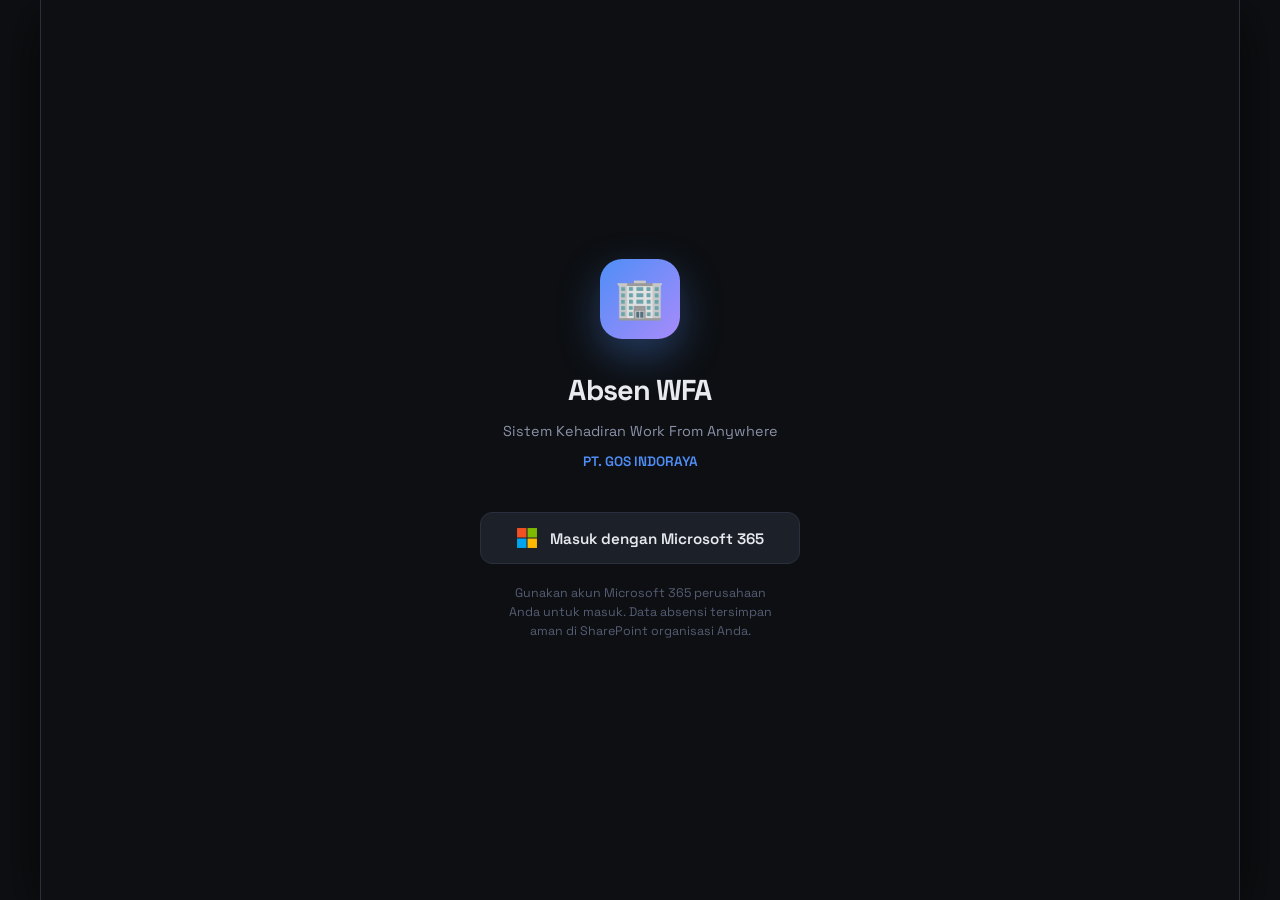
==== commit b5b48e0d: "Add files via upload" ====
--- a/index.html
+++ b/index.html
@@ -4,7 +4,7 @@
   <meta charset="UTF-8">
   <meta name="viewport" content="width=device-width, initial-scale=1.0, viewport-fit=cover">
   <meta name="theme-color" content="#0d0f12">
-  <meta name="description" content="Sistem Absensi WFA Karyawan berbasis Microsoft 365">
+  <meta name="description" content="Sistem Absensi Karyawan berbasis Microsoft 365">
   
   <!-- PWA Meta -->
   <meta name="apple-mobile-web-app-capable" content="yes">
@@ -20,7 +20,7 @@
   <!-- Stylesheet -->
   <link rel="stylesheet" href="css/style.css">
   
-  <!-- MSAL.js dimuat secara lokal (bypass AdBlocker/DNS issues) -->
+  <!-- MSAL.js -->
   <script src="js/msal-browser.min.js"></script>
 
   <title>Absen WFA CO</title>
@@ -46,7 +46,6 @@
     <p class="company-name" id="company-name">PT. GOS INDORAYA</p>
 
     <button id="btn-login" class="btn-ms-login">
-      <!-- Microsoft Logo SVG -->
       <svg viewBox="0 0 21 21" xmlns="http://www.w3.org/2000/svg" aria-hidden="true">
         <rect x="1" y="1" width="9" height="9" fill="#f25022"/>
         <rect x="11" y="1" width="9" height="9" fill="#7fba00"/>
@@ -58,7 +57,7 @@
 
     <p class="login-note">
       Gunakan akun Microsoft 365 perusahaan Anda untuk masuk.
-      Data absensi tersimpan aman di Excel Online organisasi Anda.
+      Data absensi tersimpan aman di SharePoint organisasi Anda.
     </p>
 
     <div id="login-error" class="error-msg hidden"></div>
@@ -83,11 +82,11 @@
     <!-- Main Content Area -->
     <main class="main-content">
 
-      <!-- ===== TAB 1: KALENDER WFA ===== -->
+      <!-- ===== TAB 1: KALENDER ABSENSI (DEFAULT) ===== -->
       <section id="view-calendar" class="hidden">
         <div class="section-header">
           <div>
-            <h2 class="section-title">Kalender WFA Karyawan</h2>
+            <h2 class="section-title">Kalender Kehadiran</h2>
             <p class="section-sub" id="calendar-month-label">-</p>
           </div>
         </div>
@@ -95,6 +94,15 @@
           <button class="btn-sm" id="btn-cal-prev">◀</button>
           <button class="btn-sm" id="btn-cal-next">▶</button>
         </div>
+
+        <!-- Legend -->
+        <div class="calendar-legend">
+          <span class="legend-item legend-item--wfo">WFO</span>
+          <span class="legend-item legend-item--wfa">WFA</span>
+          <span class="legend-item legend-item--visit">Visit</span>
+          <span class="legend-item legend-item--pending">Belum Absen</span>
+        </div>
+
         <div class="calendar-container">
           <div class="calendar-grid-header">
             <div>Sen</div><div>Sel</div><div>Rab</div><div>Kam</div><div>Jum</div><div>Sab</div><div>Min</div>
@@ -103,7 +111,7 @@
         </div>
       </section>
 
-      <!-- ===== TAB 2: ABSEN WFA ===== -->
+      <!-- ===== TAB 2: ABSEN ===== -->
       <section id="view-absen" class="hidden">
         
         <!-- Greeting Card -->
@@ -119,12 +127,40 @@
           <div class="tanggal-text" id="dash-tanggal">Hari, Tanggal</div>
         </div>
 
-        <!-- Info WFA Hari Ini -->
-        <div class="wfa-status-card" id="wfa-status-card">
-          <p id="wfa-status-text">Memeriksa jadwal WFA...</p>
-        </div>
-
-        <!-- Dashboard Absensi (Hanya tampil jika ada jadwal WFA hari ini) -->
+        <!-- Pilihan Tipe Kehadiran -->
+        <div class="tipe-card">
+          <p class="tipe-card__label">Pilih Tipe Kehadiran Hari Ini</p>
+          <div class="tipe-radio-group">
+            <label class="tipe-radio" id="label-wfo">
+              <input type="radio" name="tipe-absen" value="WFO" id="radio-wfo">
+              <span class="tipe-radio__box">
+                <span class="tipe-radio__icon">🏢</span>
+                <span class="tipe-radio__text">WFO</span>
+              </span>
+            </label>
+            <label class="tipe-radio" id="label-wfa">
+              <input type="radio" name="tipe-absen" value="WFA" id="radio-wfa">
+              <span class="tipe-radio__box">
+                <span class="tipe-radio__icon">🏠</span>
+                <span class="tipe-radio__text">WFA</span>
+              </span>
+            </label>
+            <label class="tipe-radio" id="label-visit">
+              <input type="radio" name="tipe-absen" value="Visit" id="radio-visit">
+              <span class="tipe-radio__box">
+                <span class="tipe-radio__icon">🚗</span>
+                <span class="tipe-radio__text">Visit</span>
+              </span>
+            </label>
+          </div>
+        </div>
+
+        <!-- Info status WFA/Visit (hanya tampil jika pilih WFA/Visit) -->
+        <div id="wfa-status-card" class="wfa-status-card hidden">
+          <p id="wfa-status-text"></p>
+        </div>
+
+        <!-- Dashboard Absensi (Hanya tampil jika boleh absen) -->
         <div id="absen-dashboard-content" class="hidden">
           <!-- Status Hari Ini -->
           <div class="today-card">
@@ -165,12 +201,33 @@
 
       </section>
 
-      <!-- ===== TAB 3: REQUEST WFA ===== -->
+      <!-- ===== TAB 3: REQUEST WFA / VISIT ===== -->
       <section id="view-request" class="hidden">
         <div class="section-header">
           <div>
-            <h2 class="section-title">Pengajuan Jadwal WFA</h2>
-            <p class="section-sub">Pilih tanggal WFA yang Anda ajukan</p>
+            <h2 class="section-title">Pengajuan Jadwal</h2>
+            <p class="section-sub">Pilih tanggal dan tipe pengajuan</p>
+          </div>
+        </div>
+
+        <!-- Pilihan Tipe Request -->
+        <div class="tipe-card" style="margin-bottom: 16px;">
+          <p class="tipe-card__label">Tipe Pengajuan</p>
+          <div class="tipe-radio-group">
+            <label class="tipe-radio" id="label-req-wfa">
+              <input type="radio" name="tipe-request" value="WFA" id="radio-req-wfa" checked>
+              <span class="tipe-radio__box">
+                <span class="tipe-radio__icon">🏠</span>
+                <span class="tipe-radio__text">WFA</span>
+              </span>
+            </label>
+            <label class="tipe-radio" id="label-req-visit">
+              <input type="radio" name="tipe-request" value="Visit" id="radio-req-visit">
+              <span class="tipe-radio__box">
+                <span class="tipe-radio__icon">🚗</span>
+                <span class="tipe-radio__text">Visit</span>
+              </span>
+            </label>
           </div>
         </div>
 
@@ -198,8 +255,8 @@
           </div>
 
           <div class="form-group" style="margin-top: 16px;">
-            <label for="req-catatan" class="form-label">Catatan / Alasan WFA *</label>
-            <textarea id="req-catatan" class="form-textarea" placeholder="Tuliskan alasan pengajuan WFA Anda..." required></textarea>
+            <label for="req-catatan" class="form-label">Catatan / Alasan *</label>
+            <textarea id="req-catatan" class="form-textarea" placeholder="Tuliskan alasan pengajuan..." required></textarea>
           </div>
 
           <div class="manager-info" id="manager-info-container">
@@ -208,15 +265,15 @@
           </div>
 
           <button class="btn-primary" id="btn-submit-request" style="width: 100%; margin-top: 16px;" disabled>
-            Kirim Pengajuan WFA
+            Kirim Pengajuan
           </button>
         </div>
       </section>
 
-      <!-- ===== VIEW: PERSATUAN / APPROVAL ATASAN (URL ROUTING) ===== -->
+      <!-- ===== VIEW: APPROVAL ATASAN (URL ROUTING) ===== -->
       <section id="view-approval" class="hidden">
         <div class="approval-container">
-          <h2 class="section-title" id="approval-title-text">Persetujuan Pengajuan WFA</h2>
+          <h2 class="section-title" id="approval-title-text">Persetujuan Pengajuan</h2>
           
           <div id="approval-loading-state">
             <div class="loading-ring"></div>
@@ -234,7 +291,11 @@
                 <span id="app-nip">-</span>
               </div>
               <div class="detail-row">
-                <span class="detail-lbl">Tanggal WFA:</span>
+                <span class="detail-lbl">Tipe:</span>
+                <span id="app-tipe" class="status-badge">-</span>
+              </div>
+              <div class="detail-row">
+                <span class="detail-lbl">Tanggal:</span>
                 <div id="app-tanggal-list" class="app-dates-list"></div>
               </div>
               <div class="detail-row" style="flex-direction: column; align-items: flex-start; gap: 4px;">
@@ -244,13 +305,13 @@
             </div>
 
             <div class="form-group" style="margin-top: 16px;">
-              <label for="app-catatan-atasan" class="form-label" id="app-label-atasan">Catatan / Alasan Persetujuan</label>
-              <textarea id="app-catatan-atasan" class="form-textarea" placeholder="Contoh: Disetujui, harap standby di Teams..."></textarea>
+              <label for="app-catatan-atasan" class="form-label" id="app-label-atasan">Catatan / Alasan Penolakan</label>
+              <textarea id="app-catatan-atasan" class="form-textarea" placeholder="Contoh: Ada rapat luring penting di kantor..."></textarea>
             </div>
 
             <div class="approval-actions" style="margin-top: 20px;">
-              <button class="btn-primary" id="btn-confirm-approval" style="width: 100%;">
-                Konfirmasi Persetujuan
+              <button class="btn-primary btn--danger" id="btn-confirm-approval" style="width: 100%;">
+                Batalkan / Tolak Pengajuan
               </button>
               <button class="btn-secondary" id="btn-cancel-approval" style="width: 100%; margin-top: 8px;">
                 Batal & Buka Kalender
@@ -260,136 +321,84 @@
         </div>
       </section>
 
-      <!-- ===== REKAP (Admin) ===== -->
-      <section id="view-rekap" class="hidden">
-        <div class="section-header">
-          <div>
-            <h2 class="section-title">Rekap Absensi</h2>
-            <p class="section-sub" id="rekap-periode">-</p>
-          </div>
-          <button class="btn-sm" id="btn-export-csv">↓ CSV</button>
-        </div>
-        <div class="search-bar">
-          <input type="search" class="search-input" id="rekap-search" 
-                 placeholder="Cari nama / NIP...">
-        </div>
-        <div class="table-wrapper">
-          <table class="rekap-table">
-            <thead>
-              <tr>
-                <th>NIP</th>
-                <th>Nama</th>
-                <th>Tanggal</th>
-                <th>Masuk</th>
-                <th>Keluar</th>
-                <th>Status</th>
-              </tr>
-            </thead>
-            <tbody id="rekap-tbody">
-              <tr><td colspan="6" class="loading-cell">Pilih menu untuk memuat.</td></tr>
-            </tbody>
-          </table>
-        </div>
-      </section>
-
-      <!-- ===== KARYAWAN (Admin) ===== -->
-      <section id="view-karyawan" class="hidden">
-        <div class="section-header">
-          <h2 class="section-title">Data Karyawan</h2>
-        </div>
-        <div id="karyawan-list">
-          <p class="empty-state">Pilih menu untuk memuat.</p>
-        </div>
-      </section>
-
     </main><!-- end main-content -->
 
     <!-- Bottom Navigation -->
     <nav class="bottom-nav">
       <button class="nav__item nav__item--active" data-nav="calendar">
         <div class="nav__icon">📅</div>
-        <span>Kalender WFA</span>
+        <span>Kalender</span>
       </button>
       <button class="nav__item" data-nav="absen">
         <div class="nav__icon">🕒</div>
-        <span>Absen WFA</span>
+        <span>Absen</span>
       </button>
       <button class="nav__item" data-nav="request">
         <div class="nav__icon">✍️</div>
-        <span>Request WFA</span>
+        <span>Request</span>
       </button>
     </nav>
 
-    <!-- FAB tambah karyawan -->
-    <button class="fab hidden" id="btn-tambah-karyawan" title="Tambah Karyawan">+</button>
-
   </div><!-- end app-shell -->
 
 </div><!-- end #app -->
 
-<!-- ========== MODAL ABSEN ========== -->
+<!-- ========== MODAL KONFIRMASI ABSEN ========== -->
 <div id="modal-absen" class="modal hidden" role="dialog" aria-modal="true" aria-labelledby="modal-absen-title">
   <div class="modal__sheet">
     <div class="modal__handle"></div>
     <div class="modal__header">
-      <h2 class="modal__title" id="modal-absen-title">Absen Masuk</h2>
+      <h2 class="modal__title" id="modal-absen-title">Konfirmasi Absen</h2>
       <button class="btn-icon" id="btn-close-modal" aria-label="Tutup">✕</button>
     </div>
 
-    <!-- Keterangan -->
-    <div class="form-group" style="margin-top: 15px;">
-      <label for="absen-keterangan" class="form-label">Keterangan (opsional)</label>
-      <textarea id="absen-keterangan" class="form-textarea" 
-                placeholder="Contoh: WFA dari rumah, koneksi internet lancar..."></textarea>
+    <!-- Info konfirmasi -->
+    <div class="konfirmasi-info" id="konfirmasi-info">
+      <div class="konfirmasi-row">
+        <span>Tipe</span>
+        <strong id="konfirmasi-tipe">WFO</strong>
+      </div>
+      <div class="konfirmasi-row">
+        <span>Waktu</span>
+        <strong id="konfirmasi-waktu">--:--</strong>
+      </div>
+      <div class="konfirmasi-row">
+        <span>Mode</span>
+        <strong id="konfirmasi-mode">Masuk</strong>
+      </div>
     </div>
 
     <!-- Submit -->
     <button class="btn-primary" id="btn-submit-absen" style="width: 100%; margin-top: 15px;">
-      Absen Sekarang
+      Konfirmasi & Absen
     </button>
   </div>
 </div>
 
-<!-- ========== MODAL TAMBAH KARYAWAN ========== -->
-<div id="modal-karyawan" class="modal-karyawan hidden" role="dialog" aria-modal="true">
-  <div class="modal-karyawan__content">
-    <div class="modal__header" style="margin-bottom:20px;">
-      <h2 class="modal__title">Tambah Karyawan</h2>
-      <button class="btn-icon" id="btn-close-karyawan">✕</button>
-    </div>
-    
-    <form id="form-karyawan" onsubmit="return false;">
-      <div class="form-group">
-        <label class="form-label">NIP *</label>
-        <input type="text" id="k-nip" class="form-input" placeholder="Contoh: 20240001" required>
-      </div>
-      <div class="form-group">
-        <label class="form-label">Nama Lengkap *</label>
-        <input type="text" id="k-nama" class="form-input" placeholder="Nama lengkap karyawan" required>
-      </div>
-      <div class="form-group">
-        <label class="form-label">Email Microsoft 365 *</label>
-        <input type="email" id="k-email" class="form-input" placeholder="nama@perusahaan.com" required>
-      </div>
-      <div class="form-group">
-        <label class="form-label">Departemen</label>
-        <input type="text" id="k-departemen" class="form-input" placeholder="Contoh: Engineering">
-      </div>
-      <div class="form-group">
-        <label class="form-label">Jabatan</label>
-        <input type="text" id="k-jabatan" class="form-input" placeholder="Contoh: Software Engineer">
-      </div>
-      <button type="button" class="btn-primary" id="btn-simpan-karyawan">Simpan</button>
-    </form>
+<!-- ========== MODAL INFO BELUM REQUEST ========== -->
+<div id="modal-belum-request" class="modal hidden" role="dialog" aria-modal="true">
+  <div class="modal__sheet">
+    <div class="modal__handle"></div>
+    <div class="modal__header">
+      <h2 class="modal__title">⚠️ Belum Ada Pengajuan</h2>
+    </div>
+    <div class="info-box info-box--warning">
+      <p id="belum-request-text">Anda belum memiliki pengajuan WFA yang disetujui untuk hari ini.</p>
+      <p style="margin-top: 8px; font-size: 0.82rem; color: var(--text-secondary);">Silakan ajukan terlebih dahulu melalui halaman Request, kemudian kembali ke halaman ini setelah pengajuan terkirim.</p>
+    </div>
+    <div style="display: flex; gap: 10px; margin-top: 16px;">
+      <button class="btn-secondary" id="btn-belum-request-tutup" style="flex: 1;">Tutup</button>
+      <button class="btn-primary" id="btn-belum-request-ke-request" style="flex: 1;">Ke Halaman Request</button>
+    </div>
   </div>
 </div>
 
-<!-- ========== MODAL DETAIL CALENDAR WFA ========== -->
+<!-- ========== MODAL DETAIL CALENDAR ========== -->
 <div id="modal-calendar-detail" class="modal hidden" role="dialog" aria-modal="true" aria-labelledby="modal-calendar-title">
   <div class="modal__sheet">
     <div class="modal__handle"></div>
     <div class="modal__header">
-      <h2 class="modal__title" id="modal-calendar-title">Karyawan WFA</h2>
+      <h2 class="modal__title" id="modal-calendar-title">Detail Kehadiran</h2>
       <button class="btn-icon" id="btn-close-calendar-modal" aria-label="Tutup">✕</button>
     </div>
     
@@ -398,7 +407,6 @@
     </div>
     
     <div id="calendar-detail-list" style="display: flex; flex-direction: column; gap: 10px; max-height: 50vh; overflow-y: auto; padding-right: 4px;">
-      <!-- List of employees WFA will be appended here dynamically -->
     </div>
   </div>
 </div>
@@ -407,10 +415,7 @@
 <script type="module" src="js/app.js"></script>
 
 <script>
-  // Tampilkan nama perusahaan dari config
-  // (akan diupdate setelah config.js load)
   document.addEventListener('DOMContentLoaded', () => {
-    // Fallback jika module belum load
     setTimeout(() => {
       try {
         const companyEl = document.getElementById('company-name');
@@ -421,13 +426,6 @@
     }, 500);
   });
 
-  // App shell toggle helper
-  function showAppShell(show) {
-    const shell = document.getElementById('app-shell');
-    if (shell) shell.classList.toggle('hidden', !show);
-  }
-
-  // Register Service Worker untuk PWA
   if ('serviceWorker' in navigator) {
     window.addEventListener('load', () => {
       navigator.serviceWorker.register('./sw.js')
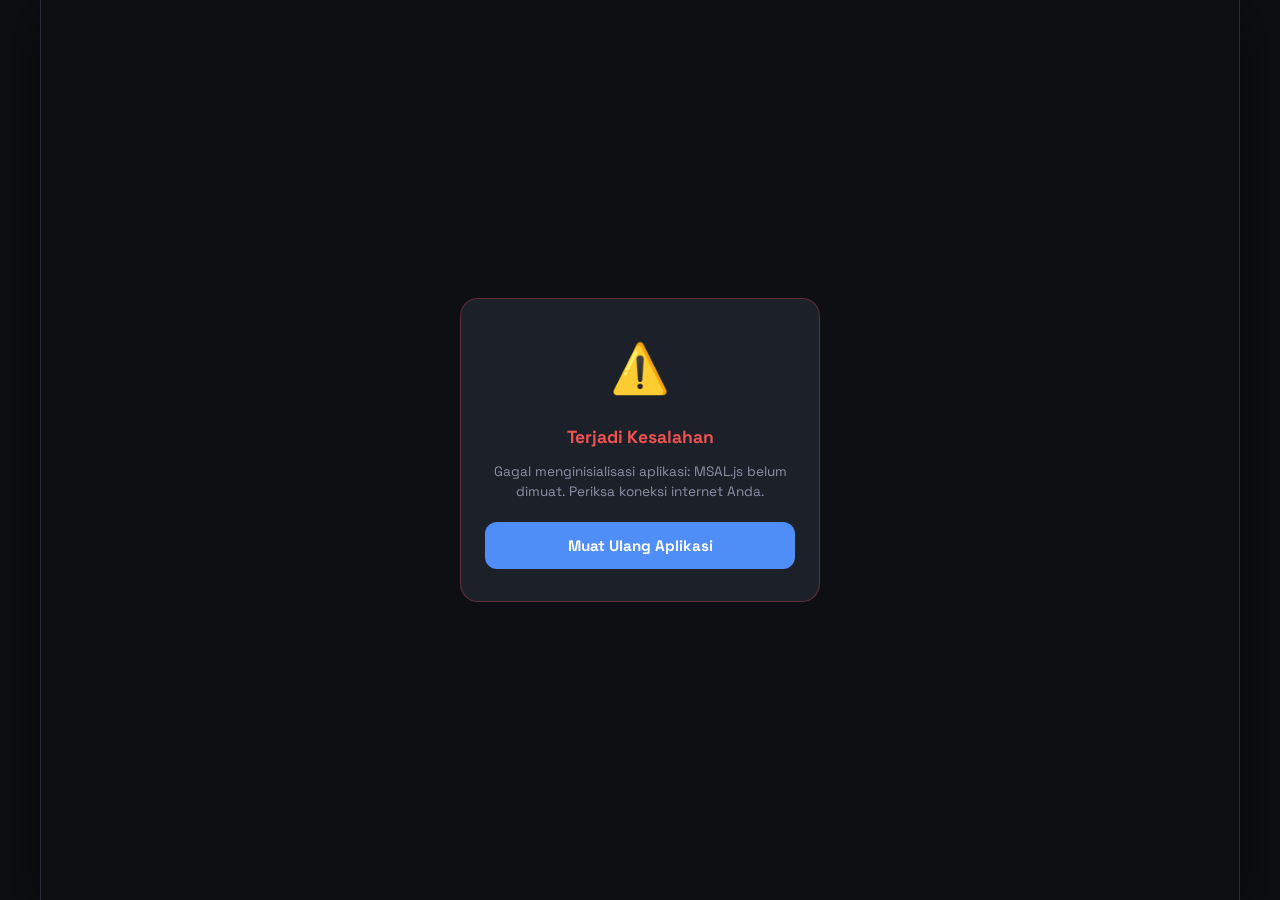
==== commit 30c80aee: "Add files via upload" ====
--- a/index.html
+++ b/index.html
@@ -9,7 +9,7 @@
   <!-- PWA Meta -->
   <meta name="apple-mobile-web-app-capable" content="yes">
   <meta name="apple-mobile-web-app-status-bar-style" content="black-translucent">
-  <meta name="apple-mobile-web-app-title" content="Absen WFA">
+  <meta name="apple-mobile-web-app-title" content="AttendHQ">
   <meta name="mobile-web-app-capable" content="yes">
   
   <!-- Icons -->
@@ -23,7 +23,7 @@
   <!-- MSAL.js -->
   <script src="js/msal-browser.min.js"></script>
 
-  <title>Absen WFA CO</title>
+  <title>AttendHQ</title>
 </head>
 <body>
 
@@ -41,8 +41,8 @@
   <!-- ========== VIEW: LOGIN ========== -->
   <div id="view-login" class="hidden">
     <div class="login-logo" aria-hidden="true">🏢</div>
-    <h1 class="login-title">Absen WFA</h1>
-    <p class="login-subtitle">Sistem Kehadiran Work From Anywhere</p>
+    <h1 class="login-title">AttendHQ</h1>
+    <p class="login-subtitle">Sistem Presensi Head Office</p>
     <p class="company-name" id="company-name">PT. GOS INDORAYA</p>
 
     <button id="btn-login" class="btn-ms-login">
@@ -68,7 +68,7 @@
     
     <!-- Top Bar -->
     <header class="topbar">
-      <span class="topbar__logo">Absen<span>WFA</span></span>
+      <span class="topbar__logo">Attend<span>HQ</span></span>
       <div class="topbar__actions">
         <div class="user-avatar" id="topbar-avatar" title="Profil saya"></div>
         <button class="btn-icon" id="btn-logout" title="Keluar">
@@ -93,6 +93,7 @@
         <div class="month-nav">
           <button class="btn-sm" id="btn-cal-prev">◀</button>
           <button class="btn-sm" id="btn-cal-next">▶</button>
+          <button class="btn-sm btn-sm--accent hidden" id="btn-cal-today">Hari Ini</button>
         </div>
 
         <!-- Legend -->
@@ -368,6 +369,11 @@
       </div>
     </div>
 
+    <!-- Progress bar -->
+    <div id="absen-progress-wrap" class="absen-progress-wrap hidden">
+      <div id="absen-progress" class="absen-progress-bar"></div>
+    </div>
+
     <!-- Submit -->
     <button class="btn-primary" id="btn-submit-absen" style="width: 100%; margin-top: 15px;">
       Konfirmasi & Absen
@@ -408,6 +414,24 @@
     
     <div id="calendar-detail-list" style="display: flex; flex-direction: column; gap: 10px; max-height: 50vh; overflow-y: auto; padding-right: 4px;">
     </div>
+  </div>
+</div>
+
+<!-- ========== MODAL NOTIFIKASI REQUEST DITOLAK ========== -->
+<div id="modal-rejected-notif" class="modal hidden" role="dialog" aria-modal="true">
+  <div class="modal__sheet">
+    <div class="modal__handle"></div>
+    <div class="modal__header">
+      <h2 class="modal__title">⚠️ Pengajuan Ditolak</h2>
+      <button class="btn-icon" id="btn-close-rejected-notif" aria-label="Tutup">✕</button>
+    </div>
+    <div class="info-box info-box--warning" style="margin-bottom: 12px;">
+      Atasan Anda telah membatalkan/menolak pengajuan berikut:
+    </div>
+    <div id="rejected-notif-list" style="display: flex; flex-direction: column; gap: 10px;"></div>
+    <button class="btn-primary" id="btn-close-rejected-notif-ok" style="width: 100%; margin-top: 16px;">
+      Mengerti
+    </button>
   </div>
 </div>
 
--- a/css/style.css
+++ b/css/style.css
@@ -1,5 +1,5 @@
 /* ============================================================
-   STYLE.CSS - Absen WFA - Dark Industrial Theme
+   STYLE.CSS - Absen WFA - Dark Industrial Theme (Revisi)
    ============================================================ */
 
 @import url('https://fonts.googleapis.com/css2?family=Space+Grotesk:wght@300;400;500;600;700&family=JetBrains+Mono:wght@400;500&display=swap');
@@ -32,6 +32,8 @@
   --red: #f05252;
   --red-dim: rgba(240, 82, 82, 0.12);
   --purple: #a78bfa;
+  --orange: #ed8936;
+  --orange-dim: rgba(237, 137, 54, 0.12);
   
   --radius-sm: 6px;
   --radius: 12px;
@@ -110,9 +112,7 @@
   color: var(--text-primary);
 }
 
-.topbar__logo span {
-  color: var(--accent);
-}
+.topbar__logo span { color: var(--accent); }
 
 .topbar__actions {
   display: flex;
@@ -209,9 +209,7 @@
 }
 
 .nav__item:hover,
-.nav__item--active {
-  color: var(--accent);
-}
+.nav__item--active { color: var(--accent); }
 
 .nav__item--active .nav__icon {
   background: var(--accent-dim);
@@ -362,7 +360,7 @@
 }
 
 /* ============================================================
-   DASHBOARD VIEW
+   DASHBOARD / ABSEN VIEW
    ============================================================ */
 .greeting-card {
   background: linear-gradient(135deg, rgba(79,142,247,0.15) 0%, rgba(167,139,250,0.08) 100%);
@@ -434,7 +432,105 @@
   color: var(--text-secondary);
 }
 
-/* Stat row */
+/* ============================================================
+   TIPE ABSEN / REQUEST RADIO GROUP
+   ============================================================ */
+.tipe-card {
+  background: var(--bg-card);
+  border: 1px solid var(--border);
+  border-radius: var(--radius-lg);
+  padding: 16px;
+  margin-bottom: 16px;
+}
+
+.tipe-card__label {
+  font-size: 0.75rem;
+  font-weight: 600;
+  color: var(--text-muted);
+  text-transform: uppercase;
+  letter-spacing: 0.06em;
+  margin-bottom: 12px;
+}
+
+.tipe-radio-group {
+  display: grid;
+  grid-template-columns: repeat(3, 1fr);
+  gap: 10px;
+}
+
+/* Jika hanya 2 item (request tab) */
+.tipe-radio-group:has(> :nth-child(2):last-child) {
+  grid-template-columns: repeat(2, 1fr);
+}
+
+.tipe-radio {
+  cursor: pointer;
+  display: block;
+}
+
+.tipe-radio input[type="radio"] {
+  position: absolute;
+  opacity: 0;
+  width: 0;
+  height: 0;
+}
+
+.tipe-radio__box {
+  display: flex;
+  flex-direction: column;
+  align-items: center;
+  gap: 6px;
+  padding: 14px 8px;
+  border: 1.5px solid var(--border);
+  border-radius: var(--radius);
+  background: var(--bg-surface);
+  transition: all 0.2s;
+  text-align: center;
+}
+
+.tipe-radio input:checked + .tipe-radio__box {
+  border-color: var(--accent);
+  background: var(--accent-dim);
+  box-shadow: 0 0 0 3px rgba(79,142,247,0.15);
+}
+
+/* WFA radio checked → biru */
+#radio-wfa:checked + .tipe-radio__box,
+#radio-req-wfa:checked + .tipe-radio__box {
+  border-color: var(--accent);
+  background: var(--accent-dim);
+}
+
+/* Visit radio checked → orange */
+#radio-visit:checked + .tipe-radio__box,
+#radio-req-visit:checked + .tipe-radio__box {
+  border-color: var(--orange);
+  background: var(--orange-dim);
+}
+
+/* WFO radio checked → hijau */
+#radio-wfo:checked + .tipe-radio__box {
+  border-color: var(--green);
+  background: var(--green-dim);
+}
+
+.tipe-radio__box:hover {
+  border-color: var(--accent);
+  background: var(--accent-dim);
+}
+
+.tipe-radio__icon { font-size: 1.5rem; }
+
+.tipe-radio__text {
+  font-size: 0.78rem;
+  font-weight: 700;
+  letter-spacing: 0.04em;
+  color: var(--text-primary);
+}
+
+/* ============================================================
+   STAT ROW
+   ============================================================ */
 .stat-row {
   display: grid;
   grid-template-columns: repeat(3, 1fr);
@@ -489,7 +585,9 @@
   font-weight: 600;
 }
 
-/* Absen action buttons */
+/* ============================================================
+   ABSEN BUTTONS
+   ============================================================ */
 .absen-btns {
   display: grid;
   grid-template-columns: 1fr 1fr;
@@ -513,9 +611,7 @@
   -webkit-tap-highlight-color: transparent;
 }
 
-.btn-absen__icon {
-  font-size: 1.8rem;
-}
+.btn-absen__icon { font-size: 1.8rem; }
 
 .btn-absen__time {
   font-size: 0.75rem;
@@ -558,6 +654,53 @@
 }
 
 /* ============================================================
+   KONFIRMASI MODAL INFO
+   ============================================================ */
+.konfirmasi-info {
+  background: var(--bg-elevated);
+  border: 1px solid var(--border);
+  border-radius: var(--radius);
+  padding: 14px 16px;
+  display: flex;
+  flex-direction: column;
+  gap: 10px;
+  margin-top: 4px;
+}
+
+.konfirmasi-row {
+  display: flex;
+  justify-content: space-between;
+  align-items: center;
+  font-size: 0.9rem;
+}
+
+.konfirmasi-row span {
+  color: var(--text-secondary);
+  font-size: 0.82rem;
+}
+
+.konfirmasi-row strong {
+  font-family: var(--font-mono);
+  color: var(--text-primary);
+}
+
+/* ============================================================
+   INFO BOX
+   ============================================================ */
+.info-box {
+  padding: 14px 16px;
+  border-radius: var(--radius);
+  font-size: 0.88rem;
+  margin-top: 4px;
+}
+
+.info-box--warning {
+  background: var(--yellow-dim);
+  border: 1px solid rgba(240, 180, 41, 0.3);
+  color: var(--yellow);
+}
+
+/* ============================================================
    STATUS BADGES
    ============================================================ */
 .status-badge {
@@ -570,29 +713,25 @@
   letter-spacing: 0.02em;
 }
 
-.status--success {
-  background: var(--green-dim);
-  color: var(--green);
-  border: 1px solid rgba(45,204,143,0.25);
-}
-
-.status--warning {
-  background: var(--yellow-dim);
-  color: var(--yellow);
-  border: 1px solid rgba(240,180,41,0.25);
-}
-
-.status--danger {
-  background: var(--red-dim);
-  color: var(--red);
-  border: 1px solid rgba(240,82,82,0.25);
-}
-
-.status--pending {
-  background: rgba(139,145,168,0.12);
-  color: var(--text-secondary);
-  border: 1px solid var(--border);
-}
+.status--success { background: var(--green-dim); color: var(--green); border: 1px solid rgba(45,204,143,0.25); }
+.status--warning { background: var(--yellow-dim); color: var(--yellow); border: 1px solid rgba(240,180,41,0.25); }
+.status--danger  { background: var(--red-dim); color: var(--red); border: 1px solid rgba(240,82,82,0.25); }
+.status--pending { background: rgba(139,145,168,0.12); color: var(--text-secondary); border: 1px solid var(--border); }
+
+/* Tipe badges */
+.tipe-badge {
+  display: inline-flex;
+  align-items: center;
+  padding: 2px 10px;
+  border-radius: 100px;
+  font-size: 0.7rem;
+  font-weight: 700;
+  letter-spacing: 0.04em;
+}
+
+.tipe-badge--wfo   { background: var(--green-dim); color: var(--green); border: 1px solid rgba(45,204,143,0.3); }
+.tipe-badge--wfa   { background: var(--accent-dim); color: var(--accent); border: 1px solid rgba(79,142,247,0.3); }
+.tipe-badge--visit { background: var(--orange-dim); color: var(--orange); border: 1px solid rgba(237,137,54,0.3); }
 
 /* ============================================================
    SECTION HEADERS
@@ -615,7 +754,6 @@
   color: var(--text-secondary);
 }
 
-/* Month navigation (Riwayat prev/next) */
 .month-nav {
   display: flex;
   gap: 8px;
@@ -628,129 +766,382 @@
 }
 
 /* ============================================================
-   RIWAYAT CARDS
-   ============================================================ */
-.riwayat-card {
+   KALENDER KEHADIRAN (TAB 1)
+   ============================================================ */
+.calendar-legend {
+  display: flex;
+  gap: 10px;
+  flex-wrap: wrap;
+  margin-bottom: 10px;
+}
+
+.legend-item {
+  font-size: 0.68rem;
+  font-weight: 600;
+  padding: 2px 8px;
+  border-radius: 100px;
+}
+
+.legend-item--wfo    { background: var(--green-dim); color: var(--green); border: 1px solid rgba(45,204,143,0.3); }
+.legend-item--wfa    { background: var(--accent-dim); color: var(--accent); border: 1px solid rgba(79,142,247,0.3); }
+.legend-item--visit  { background: var(--orange-dim); color: var(--orange); border: 1px solid rgba(237,137,54,0.3); }
+.legend-item--pending { background: var(--yellow-dim); color: var(--yellow); border: 1px solid rgba(240,180,41,0.3); }
+
+.calendar-container {
   background: var(--bg-card);
   border: 1px solid var(--border);
   border-radius: var(--radius);
+  padding: 12px;
+  margin-top: 10px;
+}
+
+.calendar-grid-header {
+  display: grid;
+  grid-template-columns: repeat(7, 1fr);
+  gap: 4px;
+  text-align: center;
+  font-size: 0.75rem;
+  font-weight: 600;
+  color: var(--text-secondary);
+  padding-bottom: 8px;
+  border-bottom: 1px solid var(--border-subtle);
+}
+
+.calendar-grid-days {
+  display: grid;
+  grid-template-columns: repeat(7, 1fr);
+  gap: 6px;
+  margin-top: 8px;
+}
+
+.calendar-day-cell {
+  background: var(--bg-surface);
+  border: 1px solid var(--border-subtle);
+  border-radius: var(--radius-sm);
+  min-height: 70px;
+  padding: 4px;
+  display: flex;
+  flex-direction: column;
+  justify-content: flex-start;
+  transition: all 0.2s;
+}
+
+.calendar-day-cell--today {
+  border-color: var(--accent);
+  box-shadow: 0 0 0 2px var(--accent-dim);
+}
+
+.calendar-day-cell--empty {
+  background: transparent;
+  border-color: transparent;
+  pointer-events: none;
+}
+
+.calendar-day-number {
+  font-size: 0.8rem;
+  font-weight: 600;
+  color: var(--text-primary);
+  margin-bottom: 4px;
+}
+
+.calendar-day-cell--today .calendar-day-number { color: var(--accent); }
+
+.calendar-wfa-list {
+  display: flex;
+  flex-direction: column;
+  gap: 2px;
+  overflow-y: auto;
+  flex: 1;
+}
+
+/* Calendar entry badges (WFO/WFA/Visit/Pending) */
+.calendar-entry {
+  font-size: 0.58rem;
+  padding: 1px 3px;
+  border-radius: 3px;
+  font-weight: 600;
+  white-space: nowrap;
+  overflow: hidden;
+  text-overflow: ellipsis;
+  max-width: 100%;
+  display: block;
+}
+
+.calendar-entry--wfo    { background: var(--green-dim); color: var(--green); }
+.calendar-entry--wfa    { background: var(--accent-dim); color: var(--accent); }
+.calendar-entry--visit  { background: var(--orange-dim); color: var(--orange); }
+.calendar-entry--pending { background: var(--yellow-dim); color: var(--yellow); font-style: italic; }
+
+/* Calendar detail modal items */
+.detail-group-label {
+  font-size: 0.75rem;
+  font-weight: 700;
+  color: var(--text-secondary);
+  text-transform: uppercase;
+  letter-spacing: 0.06em;
+  padding-bottom: 6px;
+  border-bottom: 1px solid var(--border-subtle);
+}
+
+.calendar-detail-item {
+  display: flex;
+  align-items: center;
+  justify-content: space-between;
+  padding: 10px 12px;
+  background: var(--bg-card);
+  border: 1px solid var(--border);
+  border-radius: var(--radius);
+  gap: 10px;
+}
+
+.calendar-detail-item__left {
+  display: flex;
+  flex-direction: column;
+  gap: 2px;
+  min-width: 0;
+}
+
+.calendar-detail-item__left strong {
+  font-size: 0.88rem;
+  overflow: hidden;
+  text-overflow: ellipsis;
+  white-space: nowrap;
+}
+
+.calendar-detail-item__right {
+  display: flex;
+  flex-direction: column;
+  align-items: flex-end;
+  gap: 3px;
+  flex-shrink: 0;
+}
+
+/* ============================================================
+   WFA STATUS CARD
+   ============================================================ */
+.wfa-status-card {
   padding: 14px 16px;
-  margin-bottom: 10px;
-  cursor: pointer;
-  transition: border-color 0.2s;
-}
-
-.riwayat-card:hover {
-  border-color: var(--accent);
-}
-
-.riwayat-card__header {
+  border-radius: var(--radius);
+  background: var(--bg-card);
+  border: 1px solid var(--border);
+  margin-bottom: 16px;
+  font-size: 0.88rem;
+  font-weight: 500;
+}
+
+.wfa-status-card--approved {
+  background: var(--green-dim);
+  border-color: rgba(45, 204, 143, 0.3);
+  color: var(--green);
+}
+
+.wfa-status-card--none {
+  background: var(--yellow-dim);
+  border-color: rgba(240, 180, 41, 0.3);
+  color: var(--yellow);
+}
+
+.wfa-status-card--rejected {
+  background: var(--red-dim);
+  border-color: rgba(240, 82, 82, 0.3);
+  color: var(--red);
+}
+
+/* ============================================================
+   REQUEST VIEW PICKER & FORM
+   ============================================================ */
+.request-card {
+  background: var(--bg-card);
+  border: 1px solid var(--border);
+  border-radius: var(--radius-lg);
+  padding: 20px;
+}
+
+.picker-nav {
   display: flex;
   justify-content: space-between;
-  align-items: flex-start;
-  gap: 12px;
-}
-
-.riwayat-card__tanggal {
-  font-weight: 600;
-  font-size: 0.88rem;
-  margin-bottom: 5px;
-}
-
-.riwayat-card__times {
-  display: flex;
-  align-items: center;
-  gap: 8px;
-}
-
-.time-entry {
-  display: flex;
-  flex-direction: column;
-  align-items: center;
-}
-
-.time-label {
-  font-size: 0.62rem;
-  color: var(--text-muted);
-  text-transform: uppercase;
-}
-
-.time-val {
-  font-family: var(--font-mono);
+  align-items: center;
+  margin-bottom: 16px;
+}
+
+#picker-month-label {
+  font-weight: 600;
+  font-size: 0.95rem;
+}
+
+.picker-grid-header {
+  display: grid;
+  grid-template-columns: repeat(7, 1fr);
+  gap: 4px;
+  text-align: center;
+  font-size: 0.75rem;
+  font-weight: 600;
+  color: var(--text-secondary);
+  margin-bottom: 8px;
+}
+
+.picker-grid-days {
+  display: grid;
+  grid-template-columns: repeat(7, 1fr);
+  gap: 6px;
+}
+
+.picker-day-cell {
+  aspect-ratio: 1;
+  display: flex;
+  align-items: center;
+  justify-content: center;
   font-size: 0.85rem;
   font-weight: 500;
-}
-
-.time-divider {
+  border-radius: 50%;
+  cursor: pointer;
+  user-select: none;
+  transition: all 0.2s;
+  color: var(--text-primary);
+  border: 1px solid transparent;
+}
+
+.picker-day-cell:hover:not(.picker-day-cell--empty):not(.picker-day-cell--disabled) {
+  background: var(--bg-elevated);
+  border-color: var(--border);
+}
+
+.picker-day-cell--empty { opacity: 0; pointer-events: none; }
+
+.picker-day-cell--disabled {
   color: var(--text-muted);
-  font-size: 0.75rem;
-  margin-top: 6px;
-}
-
-.riwayat-card__ket {
-  margin-top: 8px;
-  font-size: 0.78rem;
-  color: var(--text-secondary);
-  padding: 6px 10px;
-  background: var(--bg-elevated);
-  border-radius: var(--radius-sm);
-}
-
-.riwayat-card__detail {
-  margin-top: 12px;
-  padding-top: 12px;
-  border-top: 1px solid var(--border-subtle);
-  display: flex;
-  gap: 10px;
+  cursor: not-allowed;
+  text-decoration: line-through;
+}
+
+.picker-day-cell--selected {
+  background: var(--accent) !important;
+  color: white !important;
+  font-weight: 700;
+  box-shadow: 0 4px 10px rgba(79, 142, 247, 0.4);
+}
+
+.selected-dates-list {
+  display: flex;
   flex-wrap: wrap;
-  align-items: flex-start;
-}
-
-.thumb-foto {
-  width: 80px;
-  height: 80px;
-  object-fit: cover;
-  border-radius: var(--radius-sm);
-  border: 1px solid var(--border);
-}
-
-.loc-text {
-  font-size: 0.72rem;
-  color: var(--text-muted);
-  font-family: var(--font-mono);
-  width: 100%;
-}
-
-/* ============================================================
-   REKAP TABLE
-   ============================================================ */
-.search-bar {
-  display: flex;
-  gap: 10px;
-  margin-bottom: 16px;
-}
-
-.search-input {
-  flex: 1;
+  gap: 6px;
+  padding: 10px;
   background: var(--bg-input);
   border: 1px solid var(--border);
   border-radius: var(--radius-sm);
+  min-height: 42px;
+}
+
+.selected-dates-list .empty-text {
+  font-size: 0.82rem;
+  color: var(--text-muted);
+  font-style: italic;
+  align-self: center;
+}
+
+.selected-date-tag {
+  display: flex;
+  align-items: center;
+  gap: 6px;
+  background: var(--accent-dim);
+  color: var(--accent);
+  border: 1px solid rgba(79, 142, 247, 0.25);
+  padding: 3px 8px;
+  border-radius: 100px;
+  font-size: 0.75rem;
+  font-weight: 600;
+}
+
+.selected-date-tag__remove {
+  cursor: pointer;
+  font-weight: 700;
+  color: var(--text-secondary);
+}
+
+.selected-date-tag__remove:hover { color: var(--red); }
+
+.manager-info {
+  margin-top: 14px;
+  font-size: 0.8rem;
   padding: 10px 14px;
-  color: var(--text-primary);
-  font-family: inherit;
+  background: var(--bg-input);
+  border-left: 3px solid var(--accent);
+  border-radius: 0 var(--radius-sm) var(--radius-sm) 0;
+  display: flex;
+  flex-direction: column;
+  gap: 2px;
+}
+
+.manager-info .label {
+  color: var(--text-secondary);
+  font-size: 0.72rem;
+  text-transform: uppercase;
+}
+
+/* ============================================================
+   APPROVAL SCREEN
+   ============================================================ */
+.approval-container {
+  background: var(--bg-card);
+  border: 1px solid var(--border);
+  border-radius: var(--radius-lg);
+  padding: 24px 20px;
+  margin-top: 10px;
+}
+
+.request-details-card {
+  background: var(--bg-surface);
+  border: 1px solid var(--border);
+  border-radius: var(--radius);
+  padding: 16px;
+  margin-top: 16px;
+  display: flex;
+  flex-direction: column;
+  gap: 12px;
+}
+
+.detail-row {
+  display: flex;
+  justify-content: space-between;
+  align-items: center;
   font-size: 0.88rem;
-  outline: none;
-  transition: border-color 0.2s;
-}
-
-.search-input:focus {
-  border-color: var(--accent);
-}
-
-.search-input::placeholder {
-  color: var(--text-muted);
-}
-
+  border-bottom: 1px solid var(--border-subtle);
+  padding-bottom: 8px;
+}
+
+.detail-row:last-child {
+  border-bottom: none;
+  padding-bottom: 0;
+}
+
+.detail-lbl {
+  color: var(--text-secondary);
+  font-size: 0.8rem;
+}
+
+.app-dates-list {
+  display: flex;
+  flex-direction: column;
+  align-items: flex-end;
+  gap: 4px;
+  max-height: 120px;
+  overflow-y: auto;
+  font-weight: 500;
+}
+
+.app-comment-p {
+  color: var(--text-secondary);
+  font-style: italic;
+  font-size: 0.82rem;
+  padding: 6px 10px;
+  background: var(--bg-input);
+  border-radius: var(--radius-sm);
+  width: 100%;
+}
+
+/* ============================================================
+   BUTTONS
+   ============================================================ */
 .btn-sm {
   padding: 8px 14px;
   border-radius: var(--radius-sm);
@@ -770,129 +1161,102 @@
   color: var(--green);
 }
 
-.table-wrapper {
-  overflow-x: auto;
+.btn-primary {
+  width: 100%;
+  padding: 14px;
+  background: var(--accent);
+  border: none;
   border-radius: var(--radius);
+  color: white;
+  font-family: inherit;
+  font-size: 0.95rem;
+  font-weight: 700;
+  cursor: pointer;
+  transition: all 0.2s;
+  display: flex;
+  align-items: center;
+  justify-content: center;
+  gap: 8px;
+}
+
+.btn-primary:hover:not(:disabled) {
+  background: var(--accent-hover);
+  box-shadow: 0 8px 24px rgba(79,142,247,0.35);
+}
+
+.btn-primary:disabled {
+  opacity: 0.4;
+  cursor: not-allowed;
+}
+
+.btn-primary.btn--danger {
+  background: var(--red);
+}
+
+.btn-primary.btn--danger:hover:not(:disabled) {
+  background: #e53e3e;
+  box-shadow: 0 8px 24px rgba(240,82,82,0.35);
+}
+
+.btn-secondary {
+  flex: 1;
+  padding: 11px;
+  background: var(--bg-elevated);
   border: 1px solid var(--border);
-}
-
-.rekap-table {
+  border-radius: var(--radius-sm);
+  color: var(--text-primary);
+  font-family: inherit;
+  font-size: 0.88rem;
+  font-weight: 600;
+  cursor: pointer;
+  transition: all 0.2s;
   width: 100%;
-  border-collapse: collapse;
-  font-size: 0.82rem;
-}
-
-.rekap-table th {
-  background: var(--bg-elevated);
-  padding: 10px 12px;
-  text-align: left;
-  font-size: 0.72rem;
+  display: flex;
+  align-items: center;
+  justify-content: center;
+}
+
+.btn-secondary:hover {
+  border-color: var(--accent);
+  color: var(--accent);
+}
+
+/* ============================================================
+   FORM
+   ============================================================ */
+.form-group { margin-bottom: 14px; }
+
+.form-label {
+  display: block;
+  font-size: 0.78rem;
+  font-weight: 600;
+  color: var(--text-secondary);
+  margin-bottom: 6px;
   text-transform: uppercase;
   letter-spacing: 0.05em;
-  color: var(--text-muted);
-  white-space: nowrap;
-}
-
-.rekap-table td {
-  padding: 10px 12px;
-  border-top: 1px solid var(--border-subtle);
+}
+
+.form-input, .form-textarea {
+  width: 100%;
+  background: var(--bg-input);
+  border: 1px solid var(--border);
+  border-radius: var(--radius-sm);
+  padding: 11px 14px;
   color: var(--text-primary);
-  white-space: nowrap;
-}
-
-.rekap-table tr:hover td {
-  background: var(--bg-elevated);
-}
-
-.loading-cell, .empty-state {
-  text-align: center;
-  color: var(--text-muted);
-  padding: 32px !important;
-  font-size: 0.85rem;
-}
-
-/* ============================================================
-   KARYAWAN CARDS
-   ============================================================ */
-.karyawan-card {
-  display: flex;
-  align-items: center;
-  gap: 14px;
-  background: var(--bg-card);
-  border: 1px solid var(--border);
-  border-radius: var(--radius);
-  padding: 14px 16px;
-  margin-bottom: 10px;
-}
-
-.karyawan-avatar {
-  width: 46px;
-  height: 46px;
-  border-radius: 14px;
-  background: var(--accent-dim);
-  border: 1.5px solid var(--accent);
-  display: flex;
-  align-items: center;
-  justify-content: center;
-  font-size: 0.85rem;
-  font-weight: 700;
-  color: var(--accent);
-  flex-shrink: 0;
-}
-
-.karyawan-info {
-  flex: 1;
-  min-width: 0;
-}
-
-.karyawan-nama {
-  font-weight: 600;
+  font-family: inherit;
   font-size: 0.9rem;
-  margin-bottom: 2px;
-  overflow: hidden;
-  text-overflow: ellipsis;
-  white-space: nowrap;
-}
-
-.karyawan-sub {
-  font-size: 0.75rem;
-  color: var(--text-secondary);
-  overflow: hidden;
-  text-overflow: ellipsis;
-  white-space: nowrap;
-}
-
-.karyawan-nip {
-  font-size: 0.7rem;
-  color: var(--text-muted);
-  font-family: var(--font-mono);
-  margin-top: 2px;
-}
-
-/* FAB */
-.fab {
-  position: fixed;
-  bottom: calc(var(--nav-height) + 16px);
-  right: calc(50% - 240px + 16px);
-  width: 52px;
-  height: 52px;
-  border-radius: 16px;
-  background: var(--accent);
-  border: none;
-  color: white;
-  font-size: 1.5rem;
-  cursor: pointer;
-  box-shadow: 0 8px 24px rgba(79,142,247,0.4);
-  display: flex;
-  align-items: center;
-  justify-content: center;
-  transition: all 0.2s;
-  z-index: 90;
-}
-
-.fab:hover {
-  transform: scale(1.1);
-  box-shadow: 0 12px 32px rgba(79,142,247,0.5);
+  outline: none;
+  transition: border-color 0.2s;
+}
+
+.form-input:focus, .form-textarea:focus {
+  border-color: var(--accent);
+  box-shadow: 0 0 0 3px var(--accent-dim);
+}
+
+.form-textarea {
+  resize: vertical;
+  min-height: 72px;
 }
 
 /* ============================================================
@@ -973,175 +1337,8 @@
   font-weight: 700;
 }
 
-/* Camera */
-.camera-wrapper {
-  position: relative;
-  border-radius: var(--radius);
-  overflow: hidden;
-  background: #000;
-  aspect-ratio: 4/3;
-  margin-bottom: 16px;
-}
-
-#camera-video {
-  width: 100%;
-  height: 100%;
-  object-fit: cover;
-  transform: scaleX(-1);
-}
-
-#foto-preview {
-  width: 100%;
-  height: 100%;
-  object-fit: cover;
-}
-
-.camera-overlay {
-  position: absolute;
-  inset: 0;
-  display: flex;
-  align-items: center;
-  justify-content: center;
-  pointer-events: none;
-}
-
-.camera-frame {
-  width: 70%;
-  aspect-ratio: 1;
-  border: 2px solid rgba(255,255,255,0.3);
-  border-radius: 50%;
-}
-
-/* Location info */
-.loc-info {
-  font-size: 0.78rem;
-  color: var(--text-secondary);
-  margin-bottom: 14px;
-  padding: 8px 12px;
-  background: var(--bg-input);
-  border-radius: var(--radius-sm);
-  border: 1px solid var(--border-subtle);
-}
-
-/* Form inputs */
-.form-group {
-  margin-bottom: 14px;
-}
-
-.form-label {
-  display: block;
-  font-size: 0.78rem;
-  font-weight: 600;
-  color: var(--text-secondary);
-  margin-bottom: 6px;
-  text-transform: uppercase;
-  letter-spacing: 0.05em;
-}
-
-.form-input, .form-textarea {
-  width: 100%;
-  background: var(--bg-input);
-  border: 1px solid var(--border);
-  border-radius: var(--radius-sm);
-  padding: 11px 14px;
-  color: var(--text-primary);
-  font-family: inherit;
-  font-size: 0.9rem;
-  outline: none;
-  transition: border-color 0.2s;
-}
-
-.form-input:focus, .form-textarea:focus {
-  border-color: var(--accent);
-  box-shadow: 0 0 0 3px var(--accent-dim);
-}
-
-.form-textarea {
-  resize: vertical;
-  min-height: 72px;
-}
-
-/* Camera action buttons */
-.camera-actions {
-  display: flex;
-  gap: 10px;
-  margin-bottom: 14px;
-}
-
-/* Main buttons */
-.btn-primary {
-  width: 100%;
-  padding: 14px;
-  background: var(--accent);
-  border: none;
-  border-radius: var(--radius);
-  color: white;
-  font-family: inherit;
-  font-size: 0.95rem;
-  font-weight: 700;
-  cursor: pointer;
-  transition: all 0.2s;
-  display: flex;
-  align-items: center;
-  justify-content: center;
-  gap: 8px;
-}
-
-.btn-primary:hover:not(:disabled) {
-  background: var(--accent-hover);
-  box-shadow: 0 8px 24px rgba(79,142,247,0.35);
-}
-
-.btn-primary:disabled {
-  opacity: 0.4;
-  cursor: not-allowed;
-}
-
-.btn-secondary {
-  flex: 1;
-  padding: 11px;
-  background: var(--bg-elevated);
-  border: 1px solid var(--border);
-  border-radius: var(--radius-sm);
-  color: var(--text-primary);
-  font-family: inherit;
-  font-size: 0.88rem;
-  font-weight: 600;
-  cursor: pointer;
-  transition: all 0.2s;
-}
-
-.btn-secondary:hover {
-  border-color: var(--accent);
-  color: var(--accent);
-}
-
-/* Modal form karyawan */
-.modal-karyawan {
-  position: fixed;
-  inset: 0;
-  background: rgba(0,0,0,0.7);
-  backdrop-filter: blur(4px);
-  z-index: 200;
-  display: flex;
-  align-items: center;
-  justify-content: center;
-  padding: 20px;
-}
-
-.modal-karyawan__content {
-  background: var(--bg-surface);
-  border: 1px solid var(--border);
-  border-radius: var(--radius-xl);
-  width: 100%;
-  max-width: 400px;
-  padding: 24px;
-  max-height: 80vh;
-  overflow-y: auto;
-}
-
-/* ============================================================
-   SPINNER
+/* ============================================================
+   SPINNER & TOAST
    ============================================================ */
 .spinner {
   width: 18px;
@@ -1153,9 +1350,6 @@
   display: inline-block;
 }
 
-/* ============================================================
-   TOAST
-   ============================================================ */
 #toast-container {
   position: fixed;
   top: 16px;
@@ -1185,54 +1379,17 @@
   box-shadow: var(--shadow);
 }
 
-.toast--show {
-  transform: translateY(0);
-  opacity: 1;
-}
-
+.toast--show { transform: translateY(0); opacity: 1; }
 .toast--success { background: rgba(45,204,143,0.15); border: 1px solid rgba(45,204,143,0.35); color: var(--green); }
 .toast--error   { background: rgba(240,82,82,0.15); border: 1px solid rgba(240,82,82,0.35); color: var(--red); }
 .toast--warning { background: rgba(240,180,41,0.15); border: 1px solid rgba(240,180,41,0.35); color: var(--yellow); }
 .toast--info    { background: rgba(79,142,247,0.15); border: 1px solid rgba(79,142,247,0.35); color: var(--accent); }
 
-.toast__icon {
-  font-size: 1rem;
-  font-weight: 700;
-}
-
-/* ============================================================
-   SKELETON LOADING
-   ============================================================ */
-.skeleton-list {
-  display: flex;
-  flex-direction: column;
-  gap: 10px;
-}
-
-.skeleton-list::before,
-.skeleton-list::after,
-.skeleton-list {
-  content: '';
-  height: 72px;
-  background: linear-gradient(90deg, var(--bg-card) 25%, var(--bg-elevated) 50%, var(--bg-card) 75%);
-  background-size: 200% 100%;
-  animation: shimmer 1.4s infinite;
-  border-radius: var(--radius);
-  display: block;
-}
-
-@keyframes shimmer {
-  0% { background-position: 200% 0; }
-  100% { background-position: -200% 0; }
-}
-
 /* ============================================================
    RESPONSIVE
    ============================================================ */
 @media (min-width: 480px) {
-  .fab {
-    right: calc(50% - 240px + 16px);
-  }
+  .fab { right: calc(50% - 240px + 16px); }
 }
 
 @media (min-width: 768px) {
@@ -1243,26 +1400,17 @@
     box-shadow: var(--shadow-lg);
     margin: 0 auto;
   }
-  .bottom-nav {
-    max-width: 1024px;
-  }
-  .fab {
-    right: calc(50% - 512px + 24px);
-  }
-
-  /* Grid layouts for main sections */
+  .bottom-nav { max-width: 1024px; }
+
   #view-absen {
     display: grid;
     grid-template-columns: 1fr 1.2fr;
     gap: 20px;
     align-items: start;
   }
-  #view-absen .greeting-card {
-    grid-column: 1 / -1;
-  }
-  #view-absen #wfa-status-card {
-    grid-column: 1;
-  }
+  #view-absen .greeting-card { grid-column: 1 / -1; }
+  #view-absen .tipe-card { grid-column: 1 / -1; }
+  #view-absen #wfa-status-card { grid-column: 1 / -1; }
   #view-absen #absen-dashboard-content {
     grid-column: 1 / -1;
     display: grid !important;
@@ -1270,14 +1418,8 @@
     gap: 20px;
     align-items: start;
   }
-  #view-absen #absen-dashboard-content > :nth-child(1) { /* Today Card */
-    grid-column: 1;
-    margin-bottom: 0;
-  }
-  #view-absen #absen-dashboard-content > :nth-child(2) { /* Absen Buttons */
-    grid-column: 2;
-    margin-bottom: 0;
-  }
+  #view-absen #absen-dashboard-content > :nth-child(1) { grid-column: 1; margin-bottom: 0; }
+  #view-absen #absen-dashboard-content > :nth-child(2) { grid-column: 2; margin-bottom: 0; }
 
   #view-request {
     display: grid;
@@ -1285,42 +1427,26 @@
     gap: 24px;
     align-items: start;
   }
-  #view-request > .section-header {
-    grid-column: 1 / -1;
-  }
-  #view-request > .request-card {
-    margin-top: 0 !important;
-  }
-
-  /* Expanded calendar for larger screens */
+  #view-request > .section-header { grid-column: 1 / -1; }
+  #view-request > .tipe-card { grid-column: 1 / -1; }
+  #view-request > .request-card { margin-top: 0 !important; }
+
   .calendar-day-cell {
     min-height: 120px;
     padding: 8px;
   }
-  .calendar-wfa-name {
-    font-size: 0.72rem;
-    padding: 4px 6px;
-    border-radius: 4px;
-  }
+  .calendar-entry { font-size: 0.7rem; padding: 3px 5px; border-radius: 4px; }
+
+  .tipe-radio-group { gap: 14px; }
 }
 
 @media (min-width: 1200px) {
-  #app {
-    max-width: 1200px;
-  }
-  .bottom-nav {
-    max-width: 1200px;
-  }
-  .fab {
-    right: calc(50% - 600px + 32px);
-  }
-  
-  .calendar-day-cell {
-    min-height: 140px;
-  }
-}
-
-/* Safe area untuk iOS */
+  #app { max-width: 1200px; }
+  .bottom-nav { max-width: 1200px; }
+  .calendar-day-cell { min-height: 140px; }
+}
+
+/* Safe area iOS */
 @supports (padding-bottom: env(safe-area-inset-bottom)) {
   .bottom-nav {
     padding-bottom: env(safe-area-inset-bottom);
@@ -1332,317 +1458,112 @@
 }
 
 /* ============================================================
-   WFA CALENDAR TAB STYLES
-   ============================================================ */
-.calendar-container {
+   NO.8 — TOMBOL HARI INI
+   ============================================================ */
+.btn-sm--accent {
+  border-color: var(--accent);
+  color: var(--accent);
+  background: var(--accent-dim);
+}
+
+.btn-sm--accent:hover {
+  background: var(--accent);
+  color: white;
+  border-color: var(--accent);
+}
+
+/* ============================================================
+   NO.9 — PROGRESS BAR ABSEN
+   ============================================================ */
+.absen-progress-wrap {
+  width: 100%;
+  height: 4px;
+  background: var(--border);
+  border-radius: 100px;
+  margin-top: 12px;
+  overflow: hidden;
+}
+
+.absen-progress-bar {
+  height: 100%;
+  width: 0%;
+  background: linear-gradient(90deg, var(--accent), var(--green));
+  border-radius: 100px;
+  transition: width 0.12s ease;
+}
+
+/* ============================================================
+   NO.7 — REJECTED NOTIF ITEMS
+   ============================================================ */
+.rejected-notif-item {
+  display: flex;
+  flex-direction: column;
+  gap: 4px;
+  padding: 12px;
   background: var(--bg-card);
-  border: 1px solid var(--border);
+  border: 1px solid rgba(240, 82, 82, 0.25);
   border-radius: var(--radius);
-  padding: 12px;
-  margin-top: 10px;
-}
-
-.calendar-grid-header {
-  display: grid;
-  grid-template-columns: repeat(7, 1fr);
-  gap: 4px;
+}
+
+.rejected-notif-tanggal {
+  font-size: 0.85rem;
+  font-weight: 600;
+  color: var(--text-primary);
+}
+
+.rejected-notif-catatan {
+  font-size: 0.78rem;
+  color: var(--text-secondary);
+  font-style: italic;
+}
+
+/* ============================================================
+   NO.12 — FATAL ERROR VIEW
+   ============================================================ */
+.fatal-error-view {
+  display: flex;
+  align-items: center;
+  justify-content: center;
+  min-height: 100vh;
+  padding: 24px;
+  background: var(--bg-base);
+}
+
+.fatal-error-card {
+  background: var(--bg-card);
+  border: 1px solid rgba(240, 82, 82, 0.3);
+  border-radius: var(--radius-lg);
+  padding: 32px 24px;
   text-align: center;
-  font-size: 0.75rem;
-  font-weight: 600;
-  color: var(--text-secondary);
-  padding-bottom: 8px;
-  border-bottom: 1px solid var(--border-subtle);
-}
-
-.calendar-grid-days {
-  display: grid;
-  grid-template-columns: repeat(7, 1fr);
-  gap: 6px;
-  margin-top: 8px;
-}
-
-.calendar-day-cell {
-  background: var(--bg-surface);
-  border: 1px solid var(--border-subtle);
-  border-radius: var(--radius-sm);
-  min-height: 70px;
-  padding: 4px;
-  display: flex;
-  flex-direction: column;
-  justify-content: flex-start;
-  transition: all 0.2s;
-}
-
-.calendar-day-cell--today {
-  border-color: var(--accent);
-  box-shadow: 0 0 0 2px var(--accent-dim);
-}
-
-.calendar-day-cell--empty {
-  background: transparent;
-  border-color: transparent;
-  pointer-events: none;
-}
-
-.calendar-day-number {
-  font-size: 0.8rem;
-  font-weight: 600;
-  color: var(--text-primary);
-  margin-bottom: 4px;
-}
-
-.calendar-day-cell--today .calendar-day-number {
-  color: var(--accent);
-}
-
-.calendar-wfa-list {
-  display: flex;
-  flex-direction: column;
-  gap: 3px;
-  overflow-y: auto;
-  flex: 1;
-}
-
-.calendar-wfa-name {
-  font-size: 0.62rem;
-  padding: 2px 4px;
-  background: var(--green-dim);
-  color: var(--green);
-  border-radius: 3px;
-  font-weight: 500;
-  white-space: nowrap;
-  overflow: hidden;
-  text-overflow: ellipsis;
-  max-width: 100%;
-  display: block;
-}
-
-/* ============================================================
-   WFA STATUS & ALERTS
-   ============================================================ */
-.wfa-status-card {
-  padding: 16px;
-  border-radius: var(--radius);
-  background: var(--bg-card);
-  border: 1px solid var(--border);
-  margin-bottom: 20px;
+  max-width: 360px;
+  width: 100%;
+}
+
+.fatal-error-icon {
+  font-size: 3rem;
+  margin-bottom: 16px;
+}
+
+.fatal-error-title {
+  font-size: 1.1rem;
+  font-weight: 700;
+  margin-bottom: 10px;
+  color: var(--red);
+}
+
+.fatal-error-msg {
+  font-size: 0.85rem;
+  color: var(--text-secondary);
+  line-height: 1.5;
+}
+
+/* ============================================================
+   CALENDAR ERROR STATE
+   ============================================================ */
+.calendar-error-state {
+  grid-column: span 7;
   text-align: center;
-  font-size: 0.9rem;
-  font-weight: 500;
-}
-
-.wfa-status-card--approved {
-  background: var(--green-dim);
-  border-color: rgba(45, 204, 143, 0.3);
-  color: var(--green);
-}
-
-.wfa-status-card--none {
-  background: var(--yellow-dim);
-  border-color: rgba(240, 180, 41, 0.3);
+  padding: 32px 16px;
   color: var(--yellow);
-}
-
-.wfa-status-card--rejected {
-  background: var(--red-dim);
-  border-color: rgba(240, 82, 82, 0.3);
-  color: var(--red);
-}
-
-/* ============================================================
-   REQUEST WFA PICKER & FORM
-   ============================================================ */
-.request-card {
-  background: var(--bg-card);
-  border: 1px solid var(--border);
-  border-radius: var(--radius-lg);
-  padding: 20px;
-}
-
-.picker-nav {
-  display: flex;
-  justify-content: space-between;
-  align-items: center;
-  margin-bottom: 16px;
-}
-
-#picker-month-label {
-  font-weight: 600;
-  font-size: 0.95rem;
-}
-
-.picker-grid-header {
-  display: grid;
-  grid-template-columns: repeat(7, 1fr);
-  gap: 4px;
-  text-align: center;
-  font-size: 0.75rem;
-  font-weight: 600;
-  color: var(--text-secondary);
-  margin-bottom: 8px;
-}
-
-.picker-grid-days {
-  display: grid;
-  grid-template-columns: repeat(7, 1fr);
-  gap: 6px;
-}
-
-.picker-day-cell {
-  aspect-ratio: 1;
-  display: flex;
-  align-items: center;
-  justify-content: center;
-  font-size: 0.85rem;
-  font-weight: 500;
-  border-radius: 50%;
-  cursor: pointer;
-  user-select: none;
-  transition: all 0.2s;
-  color: var(--text-primary);
-  border: 1px solid transparent;
-}
-
-.picker-day-cell:hover:not(.picker-day-cell--empty):not(.picker-day-cell--disabled) {
-  background: var(--bg-elevated);
-  border-color: var(--border);
-}
-
-.picker-day-cell--empty {
-  opacity: 0;
-  pointer-events: none;
-}
-
-.picker-day-cell--disabled {
-  color: var(--text-muted);
-  cursor: not-allowed;
-  text-decoration: line-through;
-}
-
-.picker-day-cell--selected {
-  background: var(--accent) !important;
-  color: white !important;
-  font-weight: 700;
-  box-shadow: 0 4px 10px rgba(79, 142, 247, 0.4);
-}
-
-.selected-dates-list {
-  display: flex;
-  flex-wrap: wrap;
-  gap: 6px;
-  padding: 10px;
-  background: var(--bg-input);
-  border: 1px solid var(--border);
-  border-radius: var(--radius-sm);
-  min-height: 42px;
-}
-
-.selected-dates-list .empty-text {
-  font-size: 0.82rem;
-  color: var(--text-muted);
-  font-style: italic;
-  align-self: center;
-}
-
-.selected-date-tag {
-  display: flex;
-  align-items: center;
-  gap: 6px;
-  background: var(--accent-dim);
-  color: var(--accent);
-  border: 1px solid rgba(79, 142, 247, 0.25);
-  padding: 3px 8px;
-  border-radius: 100px;
-  font-size: 0.75rem;
-  font-weight: 600;
-}
-
-.selected-date-tag__remove {
-  cursor: pointer;
-  font-weight: 700;
-  color: var(--text-secondary);
-}
-
-.selected-date-tag__remove:hover {
-  color: var(--red);
-}
-
-.manager-info {
-  margin-top: 14px;
-  font-size: 0.8rem;
-  padding: 10px 14px;
-  background: var(--bg-input);
-  border-left: 3px solid var(--accent);
-  border-radius: 0 var(--radius-sm) var(--radius-sm) 0;
-  display: flex;
-  flex-direction: column;
-  gap: 2px;
-}
-
-.manager-info .label {
-  color: var(--text-secondary);
-  font-size: 0.72rem;
-  text-transform: uppercase;
-}
-
-/* ============================================================
-   APPROVAL SCREEN STYLES
-   ============================================================ */
-.approval-container {
-  background: var(--bg-card);
-  border: 1px solid var(--border);
-  border-radius: var(--radius-lg);
-  padding: 24px 20px;
-  margin-top: 10px;
-}
-
-.request-details-card {
-  background: var(--bg-surface);
-  border: 1px solid var(--border);
-  border-radius: var(--radius);
-  padding: 16px;
-  margin-top: 16px;
-  display: flex;
-  flex-direction: column;
-  gap: 12px;
-}
-
-.detail-row {
-  display: flex;
-  justify-content: space-between;
-  align-items: center;
   font-size: 0.88rem;
-  border-bottom: 1px solid var(--border-subtle);
-  padding-bottom: 8px;
-}
-
-.detail-row:last-child {
-  border-bottom: none;
-  padding-bottom: 0;
-}
-
-.detail-lbl {
-  color: var(--text-secondary);
-  font-size: 0.8rem;
-}
-
-.app-dates-list {
-  display: flex;
-  flex-direction: column;
-  align-items: flex-end;
-  gap: 4px;
-  max-height: 120px;
-  overflow-y: auto;
-  font-weight: 500;
-}
-
-.app-comment-p {
-  color: var(--text-secondary);
-  font-style: italic;
-  font-size: 0.82rem;
-  padding: 6px 10px;
-  background: var(--bg-input);
-  border-radius: var(--radius-sm);
-  width: 100%;
-}
-
+}
